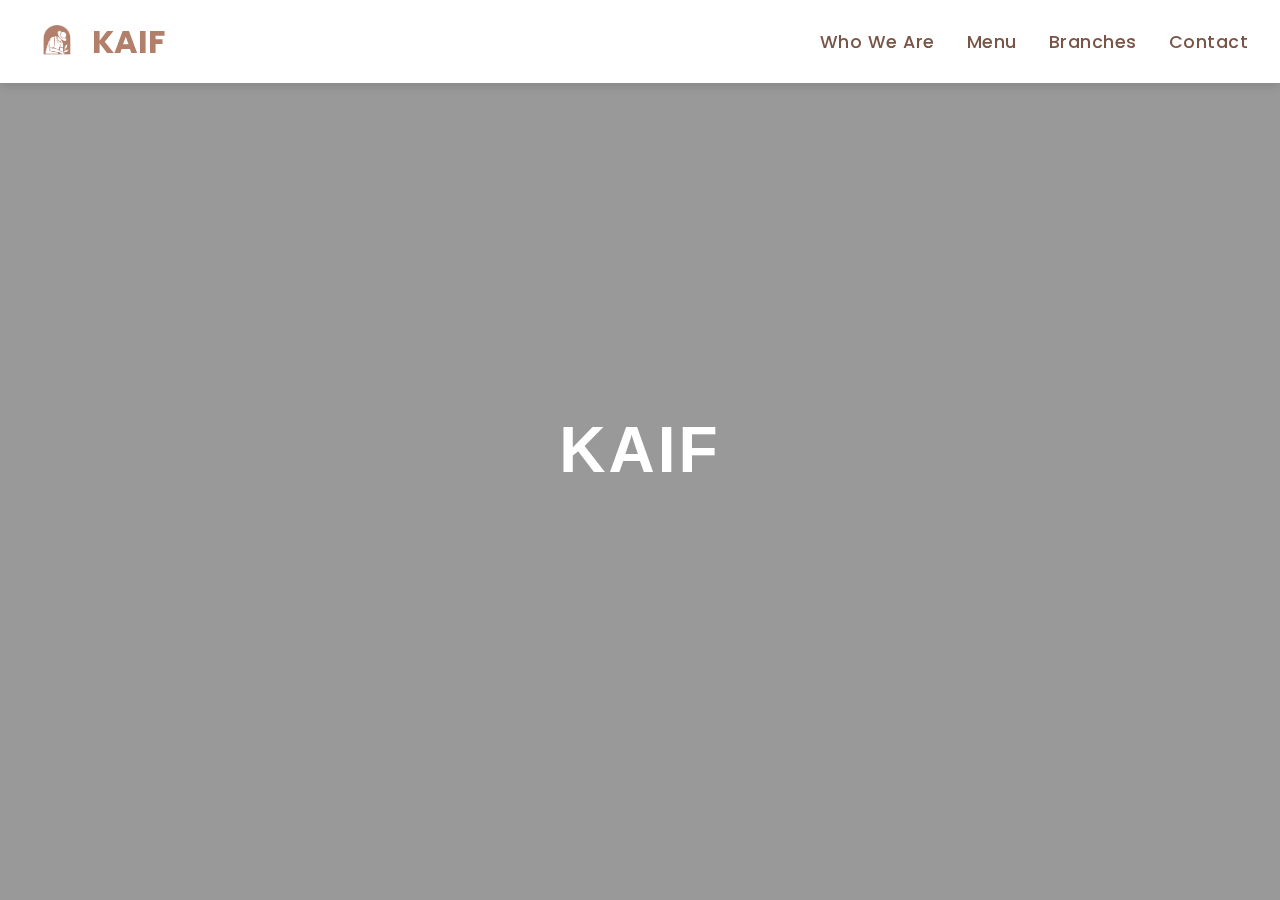
==== index.html @ 1b8455f2 "HERO" ====
<!DOCTYPE html>
<html lang="en">
<head>
  <meta charset="UTF-8">
  <meta name="viewport" content="width=device-width, initial-scale=1.0">
  <title>KAIF Cafe</title>
  <link rel="stylesheet" href="styles.css">
  <!-- Google Font -->
  <link href="https://fonts.googleapis.com/css2?family=Poppins:wght@400;600&display=swap" rel="stylesheet">
</head>
<body>
  <header class="main-header">
    <div class="container">
      <!-- Logo and Title -->
      <div class="logo-section">
        <img src="logo.png" alt="KAIF Logo" class="logo">
        <span class="cafe-name">KAIF</span>
      </div>

      <!-- Navigation Menu -->
      <nav>
        <ul class="nav-links">
          <li><a href="#about">Who We Are</a></li>
          <li><a href="#menu">Menu</a></li>
          <li><a href="#branches">Branches</a></li>
          <li><a href="#contact">Contact</a></li>
        </ul>
        <!-- Hamburger Menu -->
        <div class="hamburger">
          <span class="line"></span>
          <span class="line"></span>
          <span class="line"></span>
        </div>
      </nav>
    </div>
  </header>

  <section class="hero">
    <video class="hero-video" autoplay muted loop playsinline>
      <source src="your-video.mp4" type="video/mp4">
      Your browser does not support the video tag.
    </video>
    <div class="hero-overlay">
      <h1 class="hero-title">KAIF</h1>
    </div>
  </section>
  
  

  <script src="script.js"></script>
</body>
</html>
---- styles.css ----
/* General Reset */
* {
    margin: 0;
    padding: 0;
    box-sizing: border-box;
}

/* Theme Colors */
:root {
    --primary-color: rgba(178,127,106,255);
    --background-color: rgba(255,255,255,255);
    --hover-color: rgba(178, 127, 106, 0.7);
    --secondary-font-color: rgba(120, 85, 70, 1);
}

/* Font Import */
body {
    font-family: 'Poppins', sans-serif;
    background-color: var(--background-color);
    color: var(--primary-color);
    line-height: 1.6;
    overflow-x: hidden; /* Prevent horizontal overflow */
}

/* Header Styling */
.main-header {
    position: fixed;
    width: 100%;
    background-color: var(--background-color);
    box-shadow: 0 4px 8px rgba(0, 0, 0, 0.1);
    z-index: 1000;
    transition: all 0.3s ease-in-out;
}

.main-header .container {
    display: flex;
    justify-content: space-between;
    align-items: center;
    padding: 1rem 2rem;
    max-width: 1450px;
    margin: 0 auto;
}

/* Logo Section */
.logo-section {
    display: flex;
    align-items: center;
}

.logo {
    height: 50px;
    width: auto;
    margin-right: 10px;
}

.cafe-name {
    font-size: 2rem;
    font-weight: 700;
    color: var(--primary-color);
    text-transform: uppercase;
}

/* Navigation Menu */
.nav-links {
    list-style: none;
    display: flex;
    gap: 2rem;
    transition: all 0.3s ease-in-out;
}

.nav-links li {
    position: relative;
}

.nav-links a {
    text-decoration: none;
    font-size: 1.1rem;
    font-weight: 500;
    letter-spacing: 0.5px;
    color: var(--secondary-font-color);
    transition: all 0.3s ease-in-out;
}

.nav-links a:hover {
    color: var(--hover-color);
    text-decoration: underline;
}

/* Hamburger Menu */
.hamburger {
    display: none; /* Hidden on larger screens */
    flex-direction: column;
    gap: 6px;
    cursor: pointer;
    margin-right: 20px; /* Adjust away from the edge */
}

.hamburger .line {
    width: 30px;
    height: 3px;
    background-color: var(--primary-color);
    border-radius: 3px;
    transition: all 0.3s ease-in-out;
}

/* Hamburger Animation */
.hamburger.active .line:nth-child(1) {
    transform: rotate(45deg) translate(5px, 5px);
}

.hamburger.active .line:nth-child(2) {
    opacity: 0;
}

.hamburger.active .line:nth-child(3) {
    transform: rotate(-45deg) translate(5px, -5px);
}

/* Responsive Design */
@media (max-width: 768px) {
    /* Show Hamburger Menu */
    .hamburger {
        display: flex;
    }

    /* Dropdown Menu */
    .nav-links {
        flex-direction: column;
        position: fixed; /* Make it part of the header */
        top: 0;
        left: 0;
        background-color: var(--background-color);
        height: 100vh; /* Full height */
        width: 100%;
        justify-content: center;
        align-items: center;
        gap: 2rem;
        transform: translateY(-100%);
        opacity: 0;
        z-index: 999;
        transition: transform 0.4s ease-in-out, opacity 0.4s ease-in-out;
    }

    .nav-links.active {
        transform: translateY(0);
        opacity: 1;
    }

    .nav-links li {
        text-align: center;
    }

    .nav-links a {
        font-size: 1.5rem; /* Slightly larger for mobile */
    }
}

/* Hero Section */
.hero {
    position: relative;
    height: 100vh; /* Full viewport height */
    width: 100%;
    overflow: hidden;
}

.hero-video {
    position: absolute;
    top: 0;
    left: 0;
    width: 100%;
    height: 100%;
    object-fit: cover;
    filter: blur(5px); /* Blurred video background */
    z-index: -1; /* Behind other content */
}

.hero-overlay {
    position: absolute;
    top: 0;
    left: 0;
    width: 100%;
    height: 100%;
    display: flex;
    justify-content: center;
    align-items: center;
    background-color: rgba(0, 0, 0, 0.4); /* Slight dark overlay */
}

.hero-title {
    font-family: 'Montserrat', sans-serif; /* Change font to Montserrat */
    font-size: 4rem;
    font-weight: 800; /* Bold and modern */
    color: white; /* White text color */
    text-transform: uppercase;
    letter-spacing: 3px; /* Wider spacing for elegance */
    display: inline-block;
    animation: fadeInLetter 2s ease-in-out forwards, glow 1.5s infinite alternate; /* Combined effects */
}

/* Letter-by-Letter Animation */
@keyframes fadeInLetter {
    0% {
        opacity: 0;
        transform: translateY(50px); /* Slide up */
    }
    100% {
        opacity: 1;
        transform: translateY(0); /* Stop sliding */
    }
}

/* Glowing Effect */
@keyframes glow {
    0% {
        text-shadow: 0 0 5px rgba(255, 255, 255, 0.8), 0 0 10px rgba(255, 255, 255, 0.6),
                     0 0 20px rgba(255, 255, 255, 0.4);
    }
    100% {
        text-shadow: 0 0 10px rgba(255, 255, 255, 1), 0 0 20px rgba(255, 255, 255, 0.8),
                     0 0 30px rgba(255, 255, 255, 0.6);
    }
}

/* Responsive Design */
@media (max-width: 1024px) {
    .hero-title {
        font-size: 3rem; /* Slightly smaller title for tablets */
        letter-spacing: 2px;
    }
}

@media (max-width: 768px) {
    .hero {
        height: 80vh; /* Adjust height for smaller screens */
    }

    .hero-title {
        font-size: 2.5rem; /* Smaller title for mobile */
        letter-spacing: 1.5px;
    }
}

@media (max-width: 480px) {
    .hero {
        height: 70vh; /* Further reduce height for small phones */
    }

    .hero-title {
        font-size: 2rem; /* Title size for small phones */
        letter-spacing: 1px;
    }
}
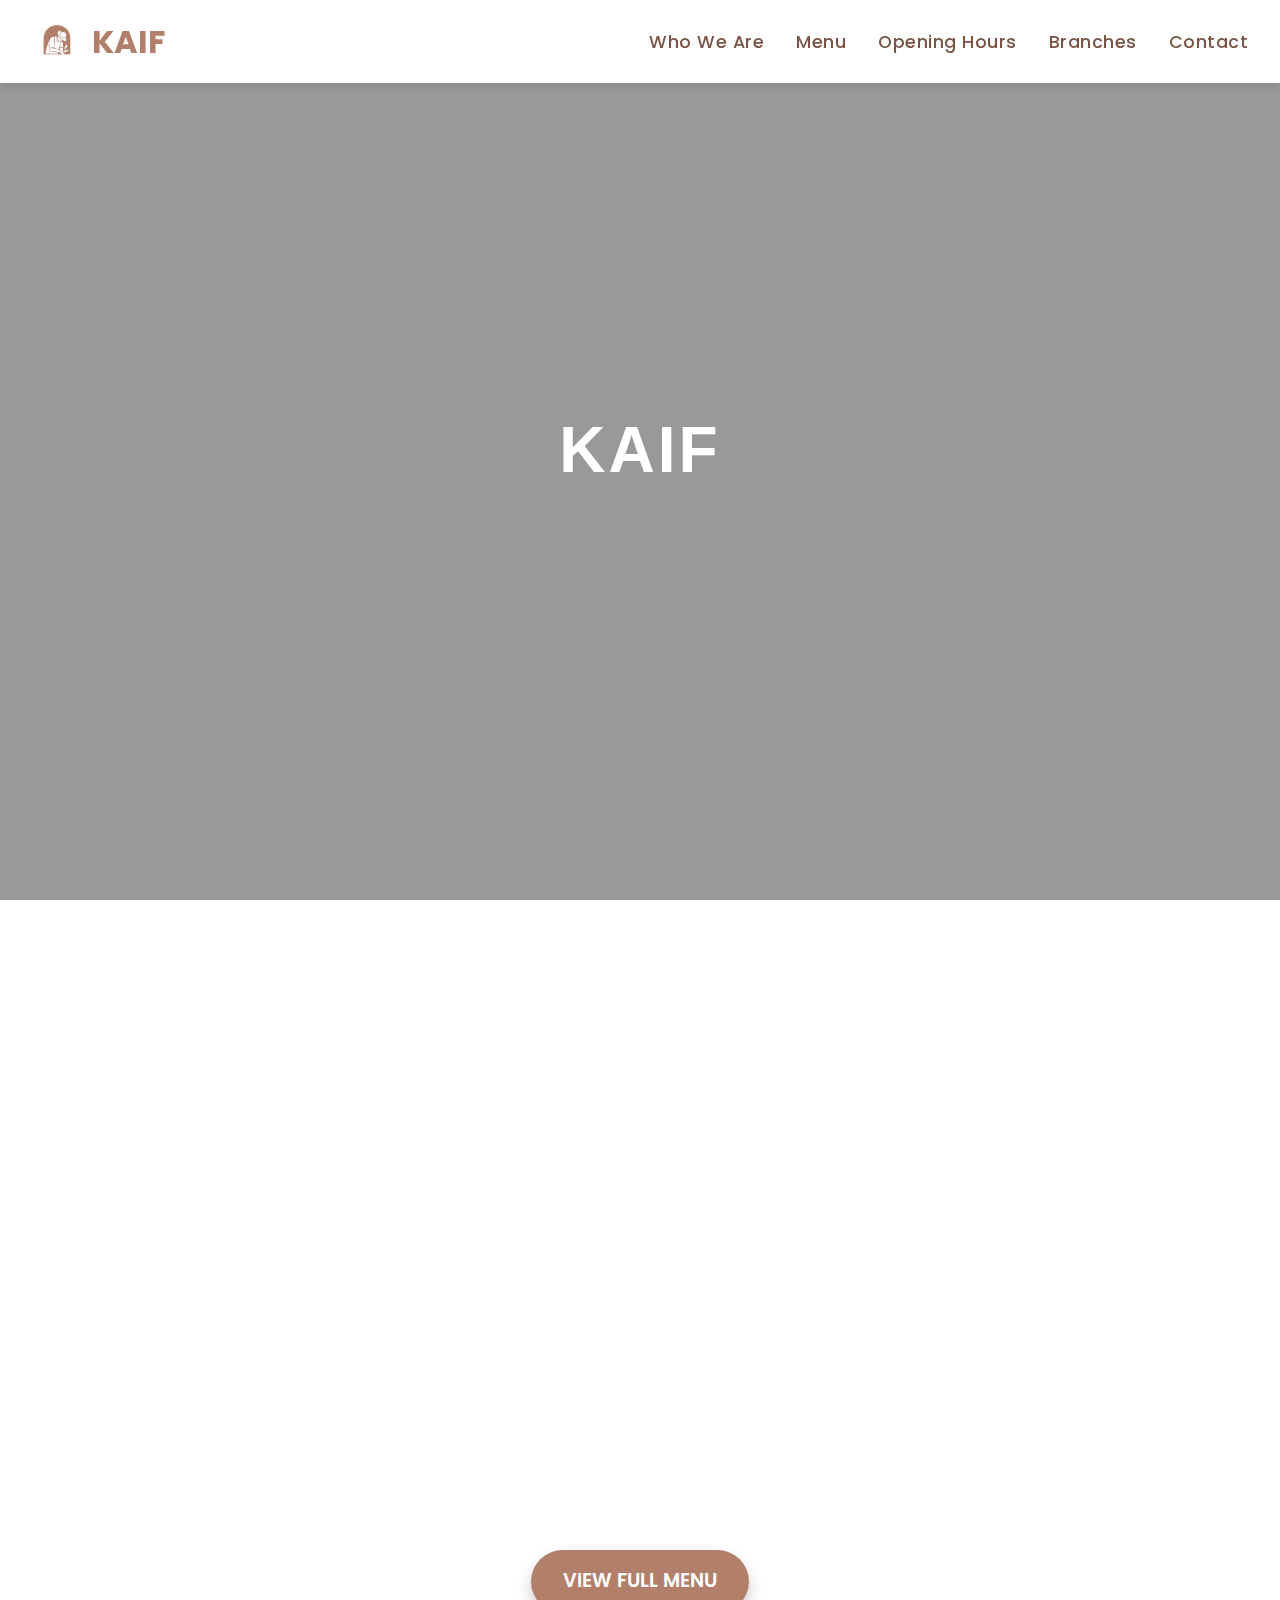
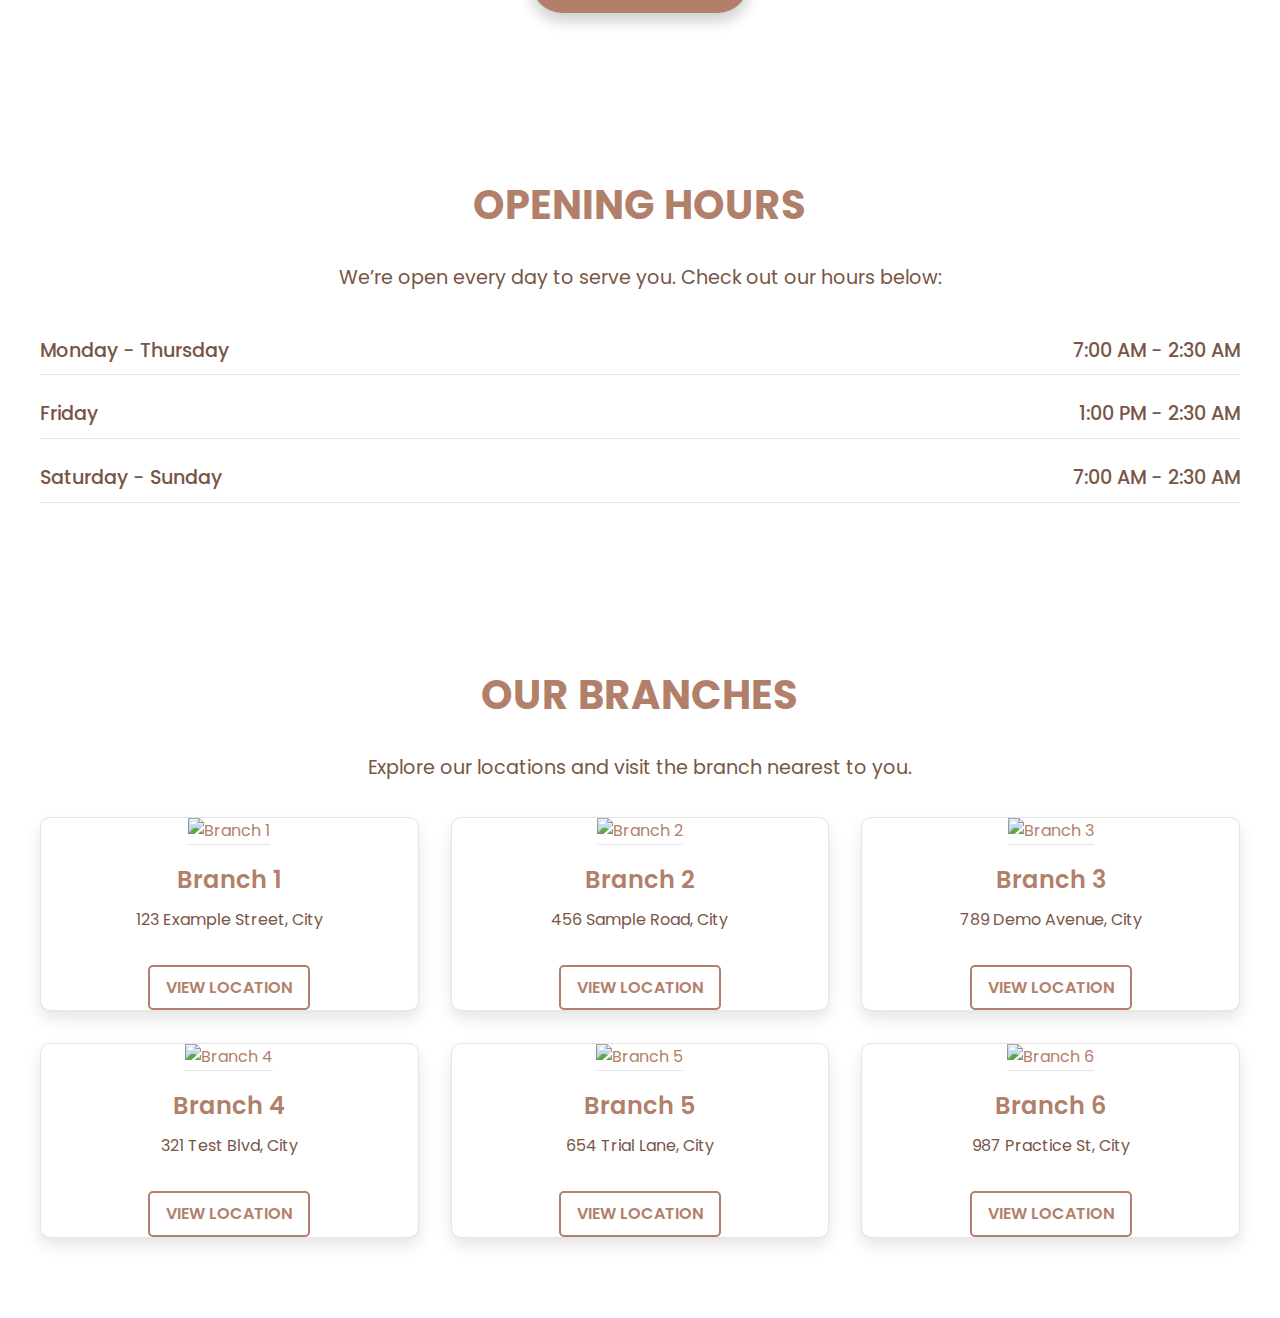
==== commit c584516a: "ALMOST DONE" ====
--- a/index.html
+++ b/index.html
@@ -22,6 +22,7 @@
         <ul class="nav-links">
           <li><a href="#about">Who We Are</a></li>
           <li><a href="#menu">Menu</a></li>
+            <li><a href="#hours">Opening Hours</a></li>
           <li><a href="#branches">Branches</a></li>
           <li><a href="#contact">Contact</a></li>
         </ul>
@@ -44,7 +45,99 @@
       <h1 class="hero-title">KAIF</h1>
     </div>
   </section>
+
+  <section id="about" class="who-we-are">
+    <div class="container">
+      <h2 class="section-title">Who We Are</h2>
+      <p class="section-description">
+        At KAIF, we blend tradition with sophistication to create unforgettable moments. 
+        Our cafe is more than just a place to enjoy premium coffee—it's a haven where excellence meets artistry.
+      </p>
+      <p class="section-description">
+        Every cup we serve tells a story of passion, precision, and unparalleled dedication to the finest details.
+      </p>
+    </div>
+  </section>
+
+  <section id="menu" class="menu-section">
+    <div class="container">
+      <h2 class="section-title">Our Menu</h2>
+      <p class="section-description">
+        Discover the finest selection of handcrafted beverages and gourmet delights at KAIF.
+      </p>
+      <a href="menu.html" class="menu-button">View Full Menu</a>
+    </div>
+  </section>
+
+  <section id="hours" class="opening-hours">
+    <div class="container">
+      <h2 class="section-title">Opening Hours</h2>
+      <p class="section-description">We’re open every day to serve you. Check out our hours below:</p>
+      <div class="hours-table">
+        <div class="day">
+          <span class="day-name">Monday - Thursday</span>
+          <span class="day-time">7:00 AM - 2:30 AM</span>
+        </div>
+        <div class="day">
+          <span class="day-name">Friday</span>
+          <span class="day-time">1:00 PM - 2:30 AM</span>
+        </div>
+        <div class="day">
+          <span class="day-name">Saturday - Sunday</span>
+          <span class="day-time">7:00 AM - 2:30 AM</span>
+        </div>
+      </div>
+    </div>
+  </section>
   
+  <section id="branches" class="branches-section">
+    <div class="container">
+      <h2 class="section-title">Our Branches</h2>
+      <p class="section-description">Explore our locations and visit the branch nearest to you.</p>
+      <div class="branches-grid">
+        <!-- Placeholder Cards for Branches -->
+        <div class="branch-card">
+          <img src="placeholder1.jpg" alt="Branch 1" class="branch-image">
+          <h3 class="branch-name">Branch 1</h3>
+          <p class="branch-address">123 Example Street, City</p>
+          <a href="https://www.google.com/maps" class="branch-link" target="_blank">View Location</a>
+        </div>
+        <div class="branch-card">
+          <img src="placeholder2.jpg" alt="Branch 2" class="branch-image">
+          <h3 class="branch-name">Branch 2</h3>
+          <p class="branch-address">456 Sample Road, City</p>
+          <a href="https://www.google.com/maps" class="branch-link" target="_blank">View Location</a>
+        </div>
+        <div class="branch-card">
+          <img src="placeholder3.jpg" alt="Branch 3" class="branch-image">
+          <h3 class="branch-name">Branch 3</h3>
+          <p class="branch-address">789 Demo Avenue, City</p>
+          <a href="https://www.google.com/maps" class="branch-link" target="_blank">View Location</a>
+        </div>
+        <div class="branch-card">
+          <img src="placeholder4.jpg" alt="Branch 4" class="branch-image">
+          <h3 class="branch-name">Branch 4</h3>
+          <p class="branch-address">321 Test Blvd, City</p>
+          <a href="https://www.google.com/maps" class="branch-link" target="_blank">View Location</a>
+        </div>
+        <div class="branch-card">
+          <img src="placeholder5.jpg" alt="Branch 5" class="branch-image">
+          <h3 class="branch-name">Branch 5</h3>
+          <p class="branch-address">654 Trial Lane, City</p>
+          <a href="https://www.google.com/maps" class="branch-link" target="_blank">View Location</a>
+        </div>
+        <div class="branch-card">
+          <img src="placeholder6.jpg" alt="Branch 6" class="branch-image">
+          <h3 class="branch-name">Branch 6</h3>
+          <p class="branch-address">987 Practice St, City</p>
+          <a href="https://www.google.com/maps" class="branch-link" target="_blank">View Location</a>
+        </div>
+      </div>
+    </div>
+  </section>
+  
+  
+
   
 
   <script src="script.js"></script>
--- a/styles.css
+++ b/styles.css
@@ -250,3 +250,470 @@
         letter-spacing: 1px;
     }
 }
+
+/* Who We Are Section */
+.who-we-are {
+    padding: 5rem 2rem; /* Symmetrical padding */
+    background-color: var(--background-color); /* Matches the theme */
+    color: var(--primary-color);
+    text-align: center;
+    overflow: hidden; /* For animations */
+}
+
+.who-we-are .container {
+    max-width: 1200px;
+    margin: 0 auto;
+    padding: 0 var(--global-padding); /* Symmetry with other sections */
+}
+
+.who-we-are .section-title {
+    font-size: 2.5rem;
+    font-weight: 700;
+    text-transform: uppercase;
+    letter-spacing: 1px;
+    margin-bottom: 1.5rem;
+    color: var(--primary-color); /* Brown text color */
+    opacity: 0;
+    transform: translateY(50px);
+    animation: fadeInUp 1s ease-in-out forwards;
+}
+
+.who-we-are .section-description {
+    font-size: 1.2rem;
+    font-weight: 400;
+    line-height: 1.8;
+    color: var(--secondary-font-color); /* Softer brown for body text */
+    margin: 1rem 0;
+    opacity: 0;
+    transform: translateY(50px);
+    animation: fadeInUp 1s ease-in-out forwards;
+    animation-delay: 0.3s;
+}
+
+/* Animations */
+@keyframes fadeInUp {
+    from {
+        opacity: 0;
+        transform: translateY(50px);
+    }
+    to {
+        opacity: 1;
+        transform: translateY(0);
+    }
+}
+
+/* Responsive Design */
+@media (max-width: 1024px) {
+    .who-we-are {
+        padding: 4rem 1.5rem;
+    }
+
+    .who-we-are .section-title {
+        font-size: 2rem;
+    }
+
+    .who-we-are .section-description {
+        font-size: 1.1rem;
+    }
+}
+
+@media (max-width: 768px) {
+    .who-we-are {
+        padding: 3rem 1rem;
+    }
+
+    .who-we-are .section-title {
+        font-size: 1.8rem;
+    }
+
+    .who-we-are .section-description {
+        font-size: 1rem;
+        line-height: 1.6;
+    }
+}
+
+@media (max-width: 480px) {
+    .who-we-are {
+        padding: 2rem 1rem;
+    }
+
+    .who-we-are .section-title {
+        font-size: 1.5rem;
+    }
+
+    .who-we-are .section-description {
+        font-size: 0.9rem;
+    }
+}
+
+/* Menu Section */
+.menu-section {
+    padding: 5rem 2rem; /* Matches padding from other sections */
+    background-color: var(--background-color);
+    text-align: center;
+    overflow: hidden; /* For animations */
+}
+
+.menu-section .container {
+    max-width: 1200px;
+    margin: 0 auto;
+    padding: 0 var(--global-padding); /* Ensure consistent horizontal spacing */
+}
+
+.menu-section .section-title {
+    font-size: 2.5rem;
+    font-weight: 700;
+    text-transform: uppercase;
+    letter-spacing: 1px;
+    margin-bottom: 1.5rem; /* Matches spacing with descriptions */
+    color: var(--primary-color); /* Match the brown theme */
+    opacity: 0;
+    transform: translateY(50px); /* Off-screen start */
+    animation: fadeInUp 1s ease-in-out forwards;
+}
+
+.menu-section .section-description {
+    font-size: 1.2rem;
+    font-weight: 400;
+    line-height: 1.8;
+    color: var(--secondary-font-color); /* Softer brown */
+    margin: 1rem 0 2rem 0; /* Consistent vertical spacing */
+    opacity: 0;
+    transform: translateY(50px); /* Off-screen start */
+    animation: fadeInUp 1s ease-in-out forwards;
+    animation-delay: 0.3s; /* Delayed animation for description */
+}
+
+.menu-section .menu-button {
+    display: inline-block;
+    padding: 1rem 2rem;
+    font-size: 1.2rem;
+    font-weight: 600;
+    text-transform: uppercase;
+    color: var(--background-color); /* White text on button */
+    background-color: var(--primary-color); /* Match the brown theme */
+    border: none;
+    border-radius: 50px;
+    cursor: pointer;
+    text-decoration: none; /* Remove underline */
+    transition: all 0.3s ease-in-out;
+    box-shadow: 0 8px 15px rgba(0, 0, 0, 0.2); /* Add depth */
+    margin-top: 2rem; /* Space between button and description */
+}
+
+.menu-section .menu-button:hover {
+    background-color: var(--hover-color); /* Slightly lighter brown */
+    box-shadow: 0 12px 20px rgba(0, 0, 0, 0.3);
+    transform: translateY(-3px); /* Slight lift effect */
+}
+
+/* Responsive Design */
+@media (max-width: 1024px) {
+    .menu-section {
+        padding: 4rem 1.5rem; /* Reduced padding for smaller screens */
+    }
+
+    .menu-section .section-title {
+        font-size: 2rem;
+    }
+
+    .menu-section .menu-button {
+        font-size: 1.1rem;
+        padding: 0.8rem 1.5rem;
+    }
+}
+
+@media (max-width: 768px) {
+    .menu-section {
+        padding: 3rem 1rem;
+    }
+
+    .menu-section .section-title {
+        font-size: 1.8rem;
+    }
+
+    .menu-section .menu-button {
+        font-size: 1rem;
+        padding: 0.7rem 1.2rem;
+    }
+}
+
+@media (max-width: 480px) {
+    .menu-section {
+        padding: 2rem 1rem;
+    }
+
+    .menu-section .section-title {
+        font-size: 1.5rem;
+    }
+
+    .menu-section .menu-button {
+        font-size: 0.9rem;
+        padding: 0.6rem 1rem;
+    }
+}
+
+/* Opening Hours Section */
+.opening-hours {
+    padding: 5rem 2rem; /* Matches other sections */
+    background-color: var(--background-color); /* Match theme */
+    text-align: center;
+    overflow: hidden; /* For animations */
+}
+
+.opening-hours .container {
+    max-width: 1200px;
+    margin: 0 auto;
+    padding: 0 var(--global-padding); /* Consistent spacing */
+}
+
+.opening-hours .section-title {
+    font-size: 2.5rem;
+    font-weight: 700;
+    text-transform: uppercase;
+    letter-spacing: 1px;
+    margin-bottom: 1.5rem; /* Matches spacing with other titles */
+    color: var(--primary-color); /* Brown text */
+}
+
+.opening-hours .section-description {
+    font-size: 1.2rem;
+    font-weight: 400;
+    line-height: 1.8;
+    color: var(--secondary-font-color); /* Softer brown */
+    margin: 1rem 0 2rem 0; /* Consistent spacing */
+}
+
+.hours-table {
+    display: flex;
+    flex-direction: column;
+    gap: 1rem;
+    margin-top: 2rem;
+}
+
+.day {
+    display: flex;
+    justify-content: space-between;
+    align-items: center;
+    font-size: 1.2rem;
+    font-weight: 500;
+    color: var(--secondary-font-color); /* Softer brown text */
+    border-bottom: 1px solid rgba(0, 0, 0, 0.1); /* Subtle separator */
+    padding: 0.5rem 0;
+}
+
+.day-name {
+    text-align: left;
+}
+
+.day-time {
+    text-align: right;
+}
+
+/* Responsive Design */
+@media (max-width: 1024px) {
+    .opening-hours {
+        padding: 4rem 1.5rem; /* Adjust spacing for tablets */
+    }
+
+    .opening-hours .section-title {
+        font-size: 2rem;
+    }
+
+    .hours-table {
+        gap: 0.8rem;
+    }
+
+    .day {
+        font-size: 1.1rem;
+    }
+}
+
+@media (max-width: 768px) {
+    .opening-hours {
+        padding: 3rem 1rem;
+    }
+
+    .opening-hours .section-title {
+        font-size: 1.8rem;
+    }
+
+    .hours-table {
+        gap: 0.6rem;
+    }
+
+    .day {
+        font-size: 1rem;
+        flex-direction: column;
+        text-align: center;
+    }
+
+    .day-name,
+    .day-time {
+        margin: 0.3rem 0;
+    }
+}
+
+@media (max-width: 480px) {
+    .opening-hours {
+        padding: 2rem 1rem;
+    }
+
+    .opening-hours .section-title {
+        font-size: 1.5rem;
+    }
+
+    .day {
+        font-size: 0.9rem;
+    }
+}
+
+/* Branches Section */
+.branches-section {
+    padding: 5rem 2rem; /* Matches other sections */
+    background-color: var(--background-color);
+    text-align: center;
+}
+
+.branches-section .container {
+    max-width: 1200px;
+    margin: 0 auto;
+    padding: 0 var(--global-padding); /* Consistent horizontal spacing */
+}
+
+.branches-section .section-title {
+    font-size: 2.5rem;
+    font-weight: 700;
+    text-transform: uppercase;
+    letter-spacing: 1px;
+    margin-bottom: 1.5rem;
+    color: var(--primary-color); /* Matches the brown theme */
+}
+
+.branches-section .section-description {
+    font-size: 1.2rem;
+    font-weight: 400;
+    line-height: 1.8;
+    color: var(--secondary-font-color); /* Softer brown */
+    margin: 1rem 0 2rem 0; /* Consistent spacing */
+}
+
+.branches-grid {
+    display: grid;
+    grid-template-columns: repeat(3, 1fr); /* 3 columns for larger screens */
+    gap: 2rem;
+}
+
+.branch-card {
+    background-color: var(--background-color);
+    border: 1px solid rgba(0, 0, 0, 0.1); /* Subtle border */
+    border-radius: 10px;
+    box-shadow: 0 8px 15px rgba(0, 0, 0, 0.1); /* Light shadow for depth */
+    overflow: hidden;
+    text-align: center;
+    transition: transform 0.3s ease-in-out, box-shadow 0.3s ease-in-out;
+}
+
+.branch-card:hover {
+    transform: translateY(-5px); /* Lift effect */
+    box-shadow: 0 12px 20px rgba(0, 0, 0, 0.2); /* Stronger shadow */
+}
+
+.branch-image {
+    width: 100%;
+    height: 200px;
+    object-fit: cover; /* Maintain aspect ratio */
+    border-bottom: 1px solid rgba(0, 0, 0, 0.1);
+}
+
+.branch-name {
+    font-size: 1.5rem;
+    font-weight: 600;
+    color: var(--primary-color); /* Brown theme */
+    margin: 1rem 0 0.5rem;
+}
+
+.branch-address {
+    font-size: 1rem;
+    font-weight: 400;
+    color: var(--secondary-font-color);
+    margin-bottom: 1rem;
+}
+
+.branch-link {
+    display: inline-block;
+    margin-top: 1rem;
+    font-size: 1rem;
+    font-weight: 600;
+    text-transform: uppercase;
+    color: var(--primary-color); /* Matches theme */
+    text-decoration: none;
+    padding: 0.5rem 1rem;
+    border: 2px solid var(--primary-color);
+    border-radius: 5px;
+    transition: all 0.3s ease-in-out;
+}
+
+.branch-link:hover {
+    background-color: var(--primary-color); /* Brown background on hover */
+    color: var(--background-color); /* White text on hover */
+    transform: translateY(-2px); /* Lift effect */
+}
+
+/* Responsive Design */
+@media (max-width: 1024px) {
+    .branches-grid {
+        grid-template-columns: repeat(2, 1fr); /* 2 columns for tablets */
+        gap: 1.5rem;
+    }
+
+    .branch-image {
+        height: 180px; /* Adjust height for smaller images */
+    }
+}
+
+@media (max-width: 768px) {
+    .branches-section {
+        padding: 3rem 1rem; /* Reduced padding for smaller screens */
+    }
+
+    .branches-grid {
+        grid-template-columns: 1fr; /* Single column for mobile */
+        gap: 1rem;
+    }
+
+    .branch-image {
+        height: 160px;
+    }
+}
+
+@media (max-width: 480px) {
+    .branches-section {
+        padding: 2rem 1rem;
+    }
+
+    .branches-section .section-title {
+        font-size: 1.5rem;
+    }
+
+    .branch-card {
+        padding: 1rem;
+    }
+
+    .branch-image {
+        height: 140px;
+    }
+
+    .branch-name {
+        font-size: 1.2rem;
+    }
+
+    .branch-address {
+        font-size: 0.9rem;
+    }
+
+    .branch-link {
+        font-size: 0.9rem;
+        padding: 0.4rem 0.8rem;
+    }
+}
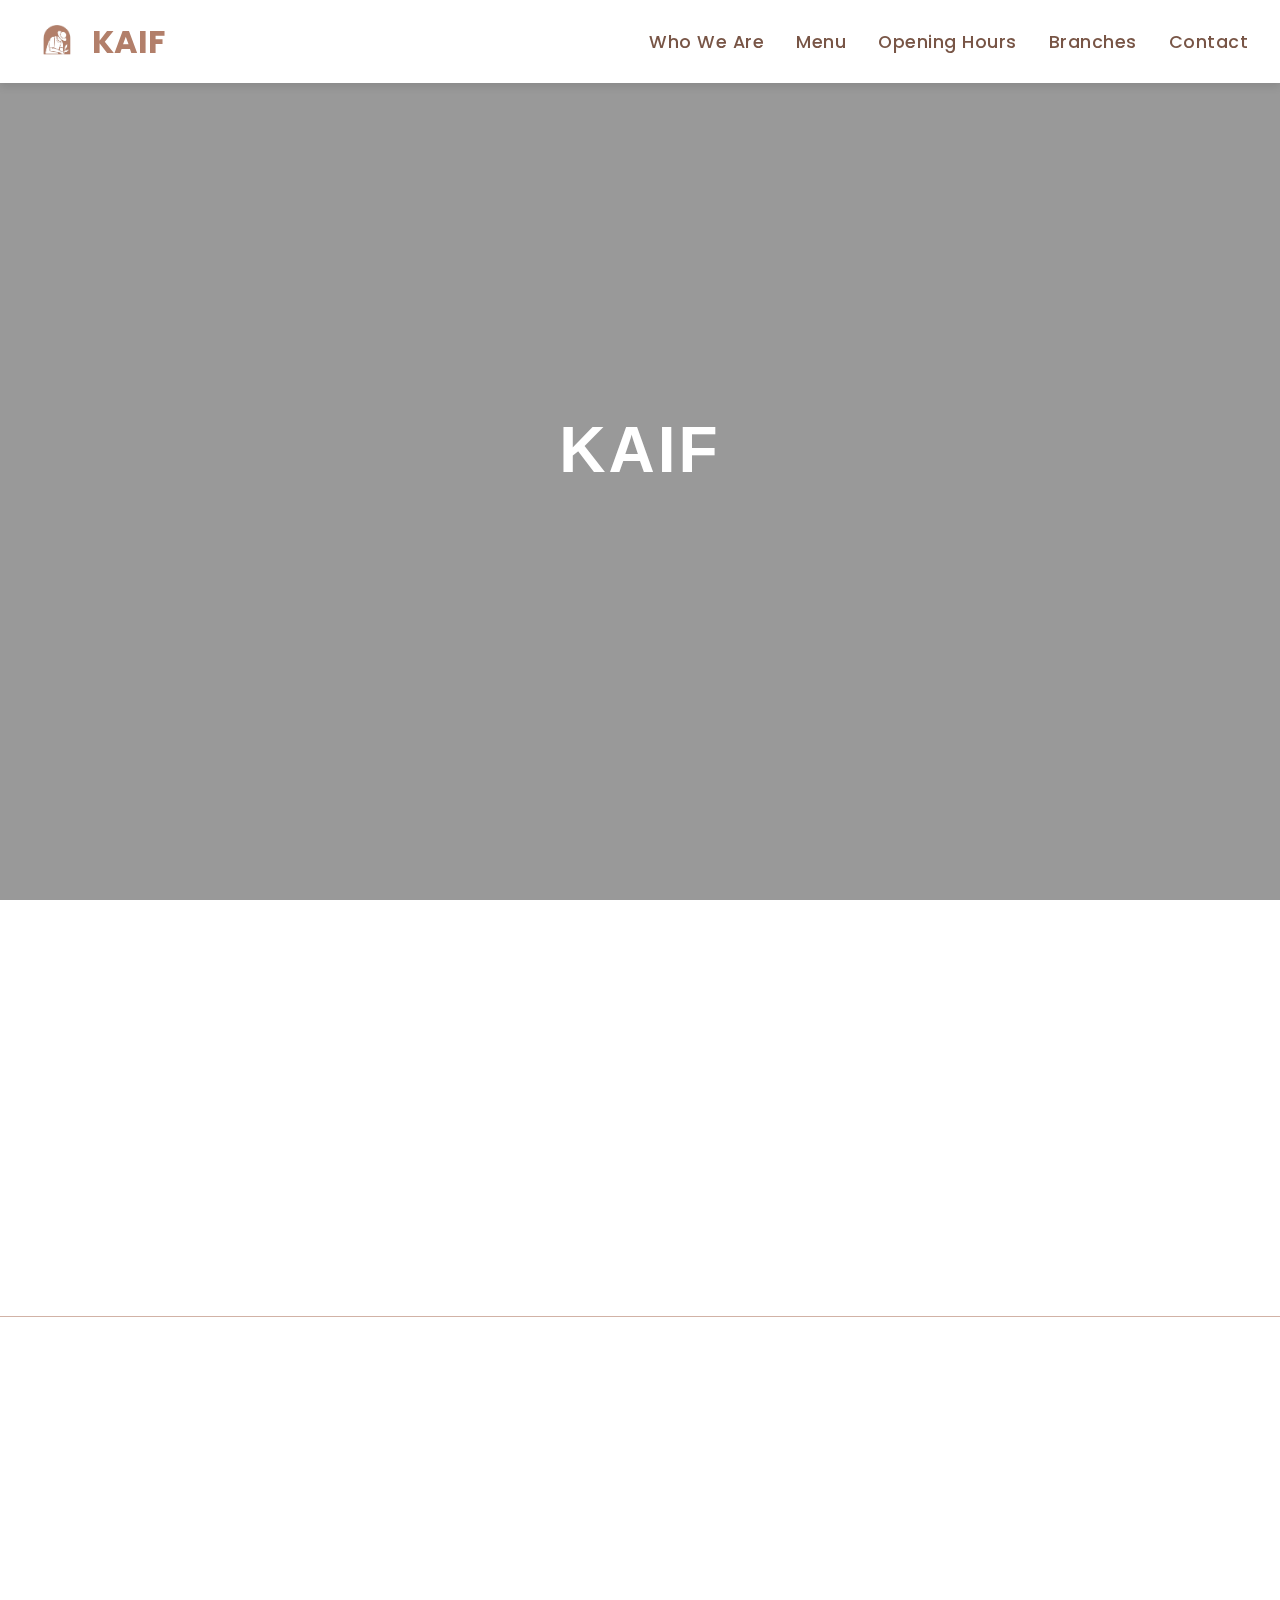
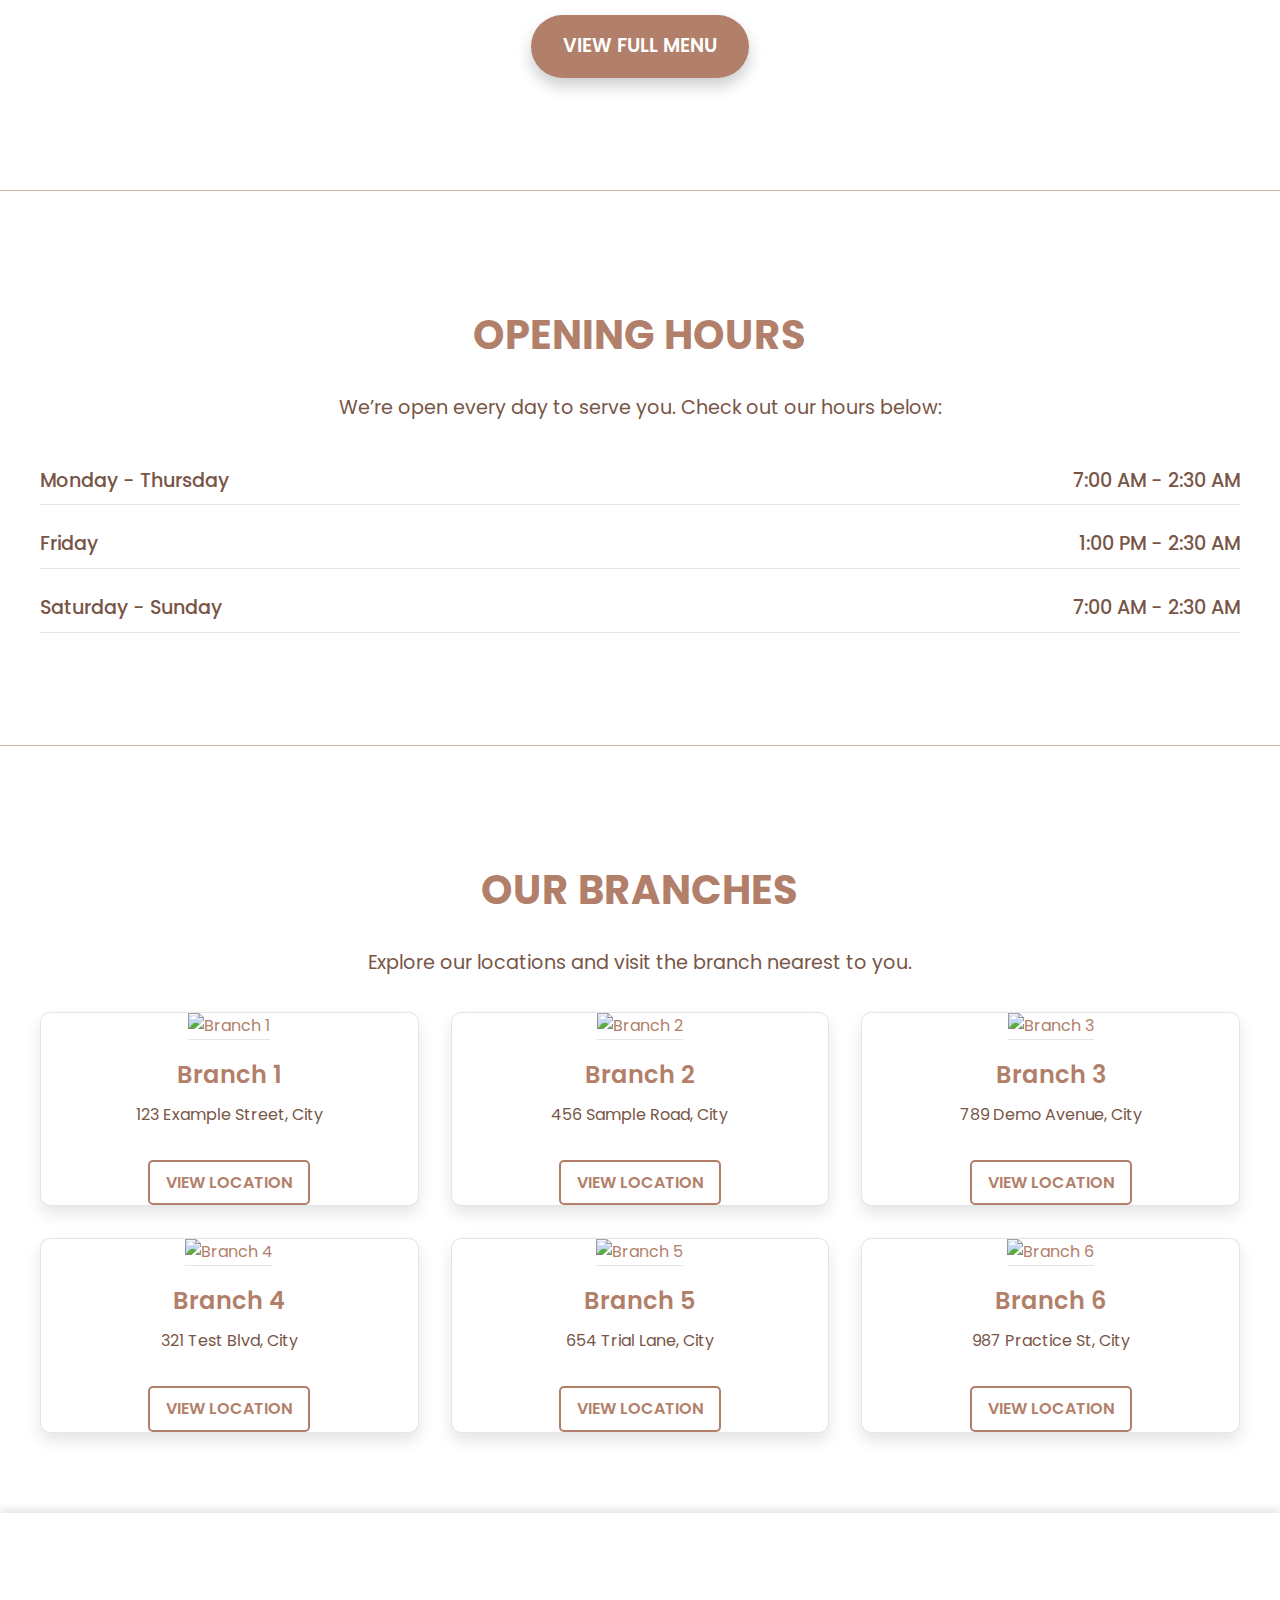
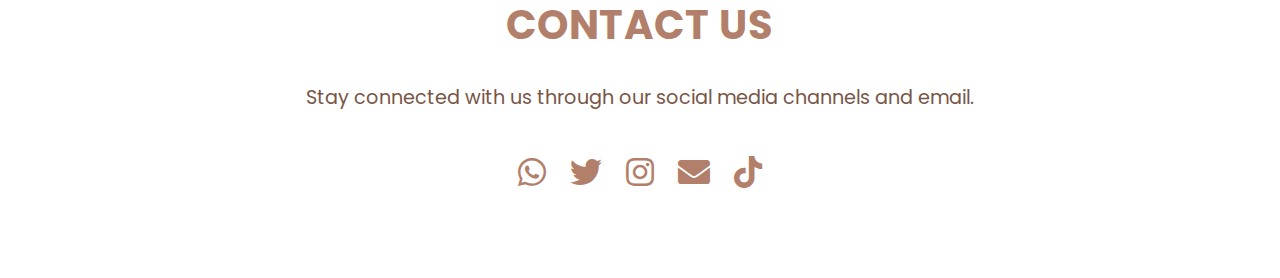
==== commit d32d726c: "ONLY NEED PICS AND ADD MENU" ====
--- a/index.html
+++ b/index.html
@@ -7,6 +7,9 @@
   <link rel="stylesheet" href="styles.css">
   <!-- Google Font -->
   <link href="https://fonts.googleapis.com/css2?family=Poppins:wght@400;600&display=swap" rel="stylesheet">
+  <!-- Font Awesome -->
+<link href="https://cdnjs.cloudflare.com/ajax/libs/font-awesome/5.15.4/css/all.min.css" rel="stylesheet">
+
 </head>
 <body>
   <header class="main-header">
@@ -59,6 +62,9 @@
     </div>
   </section>
 
+  <div class="section-divider"></div>
+
+
   <section id="menu" class="menu-section">
     <div class="container">
       <h2 class="section-title">Our Menu</h2>
@@ -68,6 +74,9 @@
       <a href="menu.html" class="menu-button">View Full Menu</a>
     </div>
   </section>
+
+  <div class="section-divider"></div>
+
 
   <section id="hours" class="opening-hours">
     <div class="container">
@@ -89,6 +98,9 @@
       </div>
     </div>
   </section>
+
+  <div class="section-divider"></div>
+
   
   <section id="branches" class="branches-section">
     <div class="container">
@@ -135,6 +147,34 @@
       </div>
     </div>
   </section>
+
+
+
+  <footer id="contact" class="contact-footer">
+    <div class="container">
+      <h2 class="footer-title">Contact Us</h2>
+      <p class="footer-description">
+        Stay connected with us through our social media channels and email.
+      </p>
+      <div class="social-icons">
+        <a href="https://wa.me/yournumber" target="_blank" class="social-link">
+          <i class="fab fa-whatsapp"></i>
+        </a>
+        <a href="https://twitter.com/yourhandle" target="_blank" class="social-link">
+          <i class="fab fa-twitter"></i>
+        </a>
+        <a href="https://instagram.com/yourhandle" target="_blank" class="social-link">
+          <i class="fab fa-instagram"></i>
+        </a>
+        <a href="mailto:youremail@example.com" target="_blank" class="social-link">
+          <i class="fas fa-envelope"></i>
+        </a>
+        <a href="https://tiktok.com/@yourhandle" target="_blank" class="social-link">
+          <i class="fab fa-tiktok"></i>
+        </a>
+      </div>
+    </div>
+  </footer>
   
   
 
--- a/styles.css
+++ b/styles.css
@@ -717,3 +717,112 @@
         padding: 0.4rem 0.8rem;
     }
 }
+
+ /* Contact Us Footer */
+.contact-footer {
+    padding: 5rem 2rem; /* Consistent padding */
+    background-color: var(--background-color); /* Matches theme */
+    text-align: center;
+    box-shadow: 0 -4px 8px rgba(0, 0, 0, 0.1); /* Subtle shadow */
+}
+
+.contact-footer .container {
+    max-width: 1200px;
+    margin: 0 auto;
+    padding: 0 var(--global-padding); /* Consistent horizontal spacing */
+}
+
+.contact-footer .footer-title {
+    font-size: 2.5rem;
+    font-weight: 700;
+    text-transform: uppercase;
+    letter-spacing: 1px;
+    margin-bottom: 1.5rem;
+    color: var(--primary-color); /* Matches the brown theme */
+}
+
+.contact-footer .footer-description {
+    font-size: 1.2rem;
+    font-weight: 400;
+    line-height: 1.8;
+    color: var(--secondary-font-color); /* Softer brown */
+    margin: 1rem 0 2rem 0;
+}
+
+.social-icons {
+    display: flex;
+    justify-content: center;
+    gap: 1.5rem;
+    margin-top: 2rem;
+}
+
+.social-link {
+    font-size: 2rem;
+    color: var(--primary-color); /* Matches the theme */
+    text-decoration: none;
+    transition: color 0.3s ease-in-out, transform 0.3s ease-in-out;
+}
+
+.social-link:hover {
+    color: var(--hover-color); /* Lighter brown on hover */
+    transform: scale(1.2); /* Slight zoom on hover */
+}
+
+/* Responsive Design */
+@media (max-width: 1024px) {
+    .contact-footer {
+        padding: 4rem 1.5rem; /* Reduced padding for tablets */
+    }
+
+    .contact-footer .footer-title {
+        font-size: 2rem;
+    }
+
+    .social-icons {
+        gap: 1.2rem;
+    }
+
+    .social-link {
+        font-size: 1.8rem;
+    }
+}
+
+@media (max-width: 768px) {
+    .contact-footer {
+        padding: 3rem 1rem;
+    }
+
+    .contact-footer .footer-title {
+        font-size: 1.8rem;
+    }
+
+    .social-icons {
+        gap: 1rem;
+    }
+
+    .social-link {
+        font-size: 1.5rem;
+    }
+}
+
+@media (max-width: 480px) {
+    .contact-footer {
+        padding: 2rem 1rem;
+    }
+
+    .contact-footer .footer-title {
+        font-size: 1.5rem;
+    }
+
+    .social-link {
+        font-size: 1.2rem;
+    }
+}
+/* Section Divider */
+.section-divider {
+    height: 1px; /* Thin line */
+    width: 100%; /* Full width */
+    background-color: var(--primary-color); /* Brown color */
+    margin: 2rem 0; /* Spacing above and below the divider */
+    opacity: 0.6; /* Slight transparency for subtlety */
+}
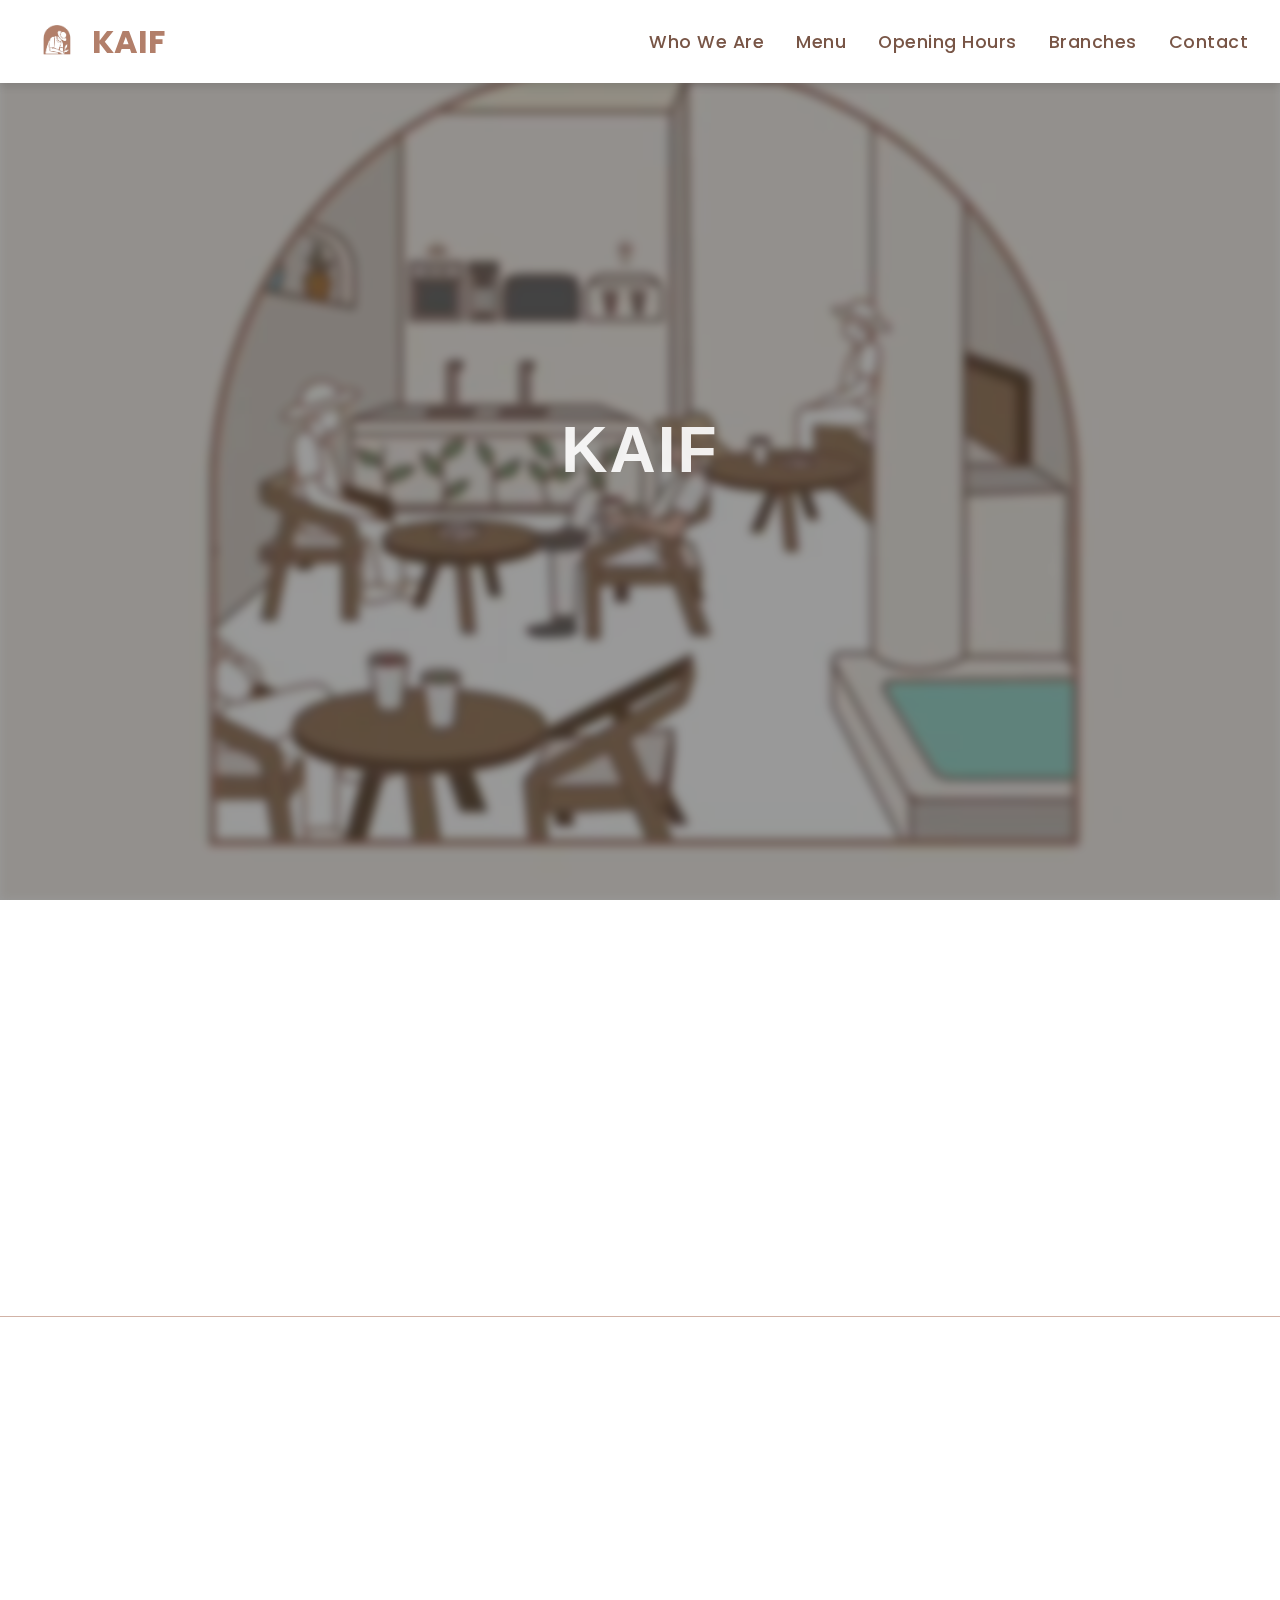
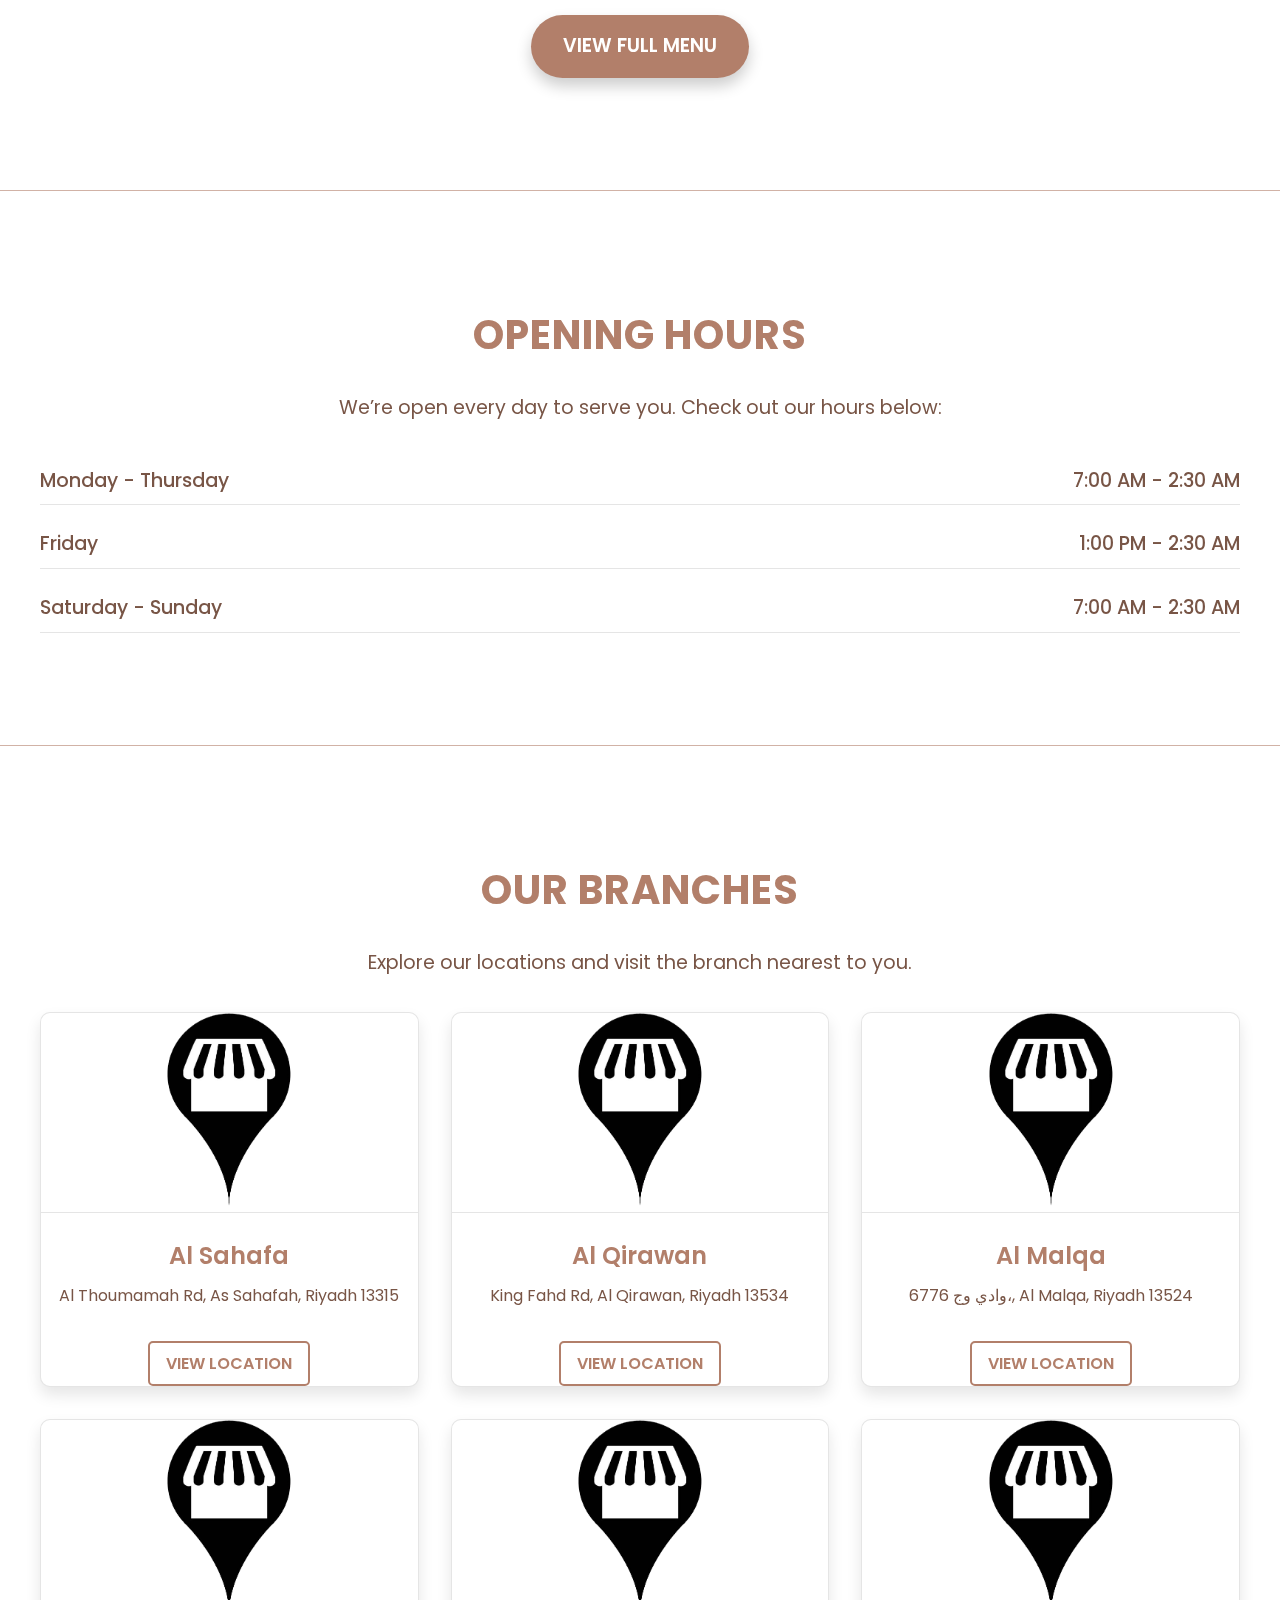
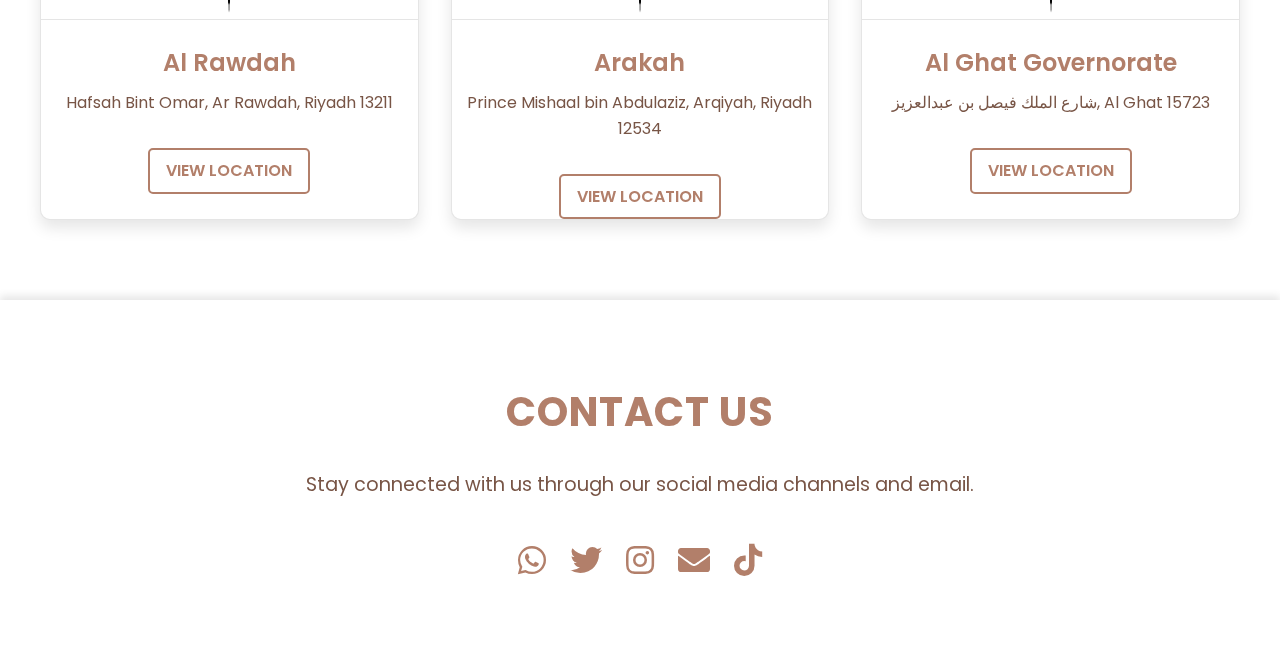
==== commit 0347c63d: "First Draft i think" ====
--- a/index.html
+++ b/index.html
@@ -41,7 +41,7 @@
 
   <section class="hero">
     <video class="hero-video" autoplay muted loop playsinline>
-      <source src="your-video.mp4" type="video/mp4">
+      <source src="vid.mp4" type="video/mp4">
       Your browser does not support the video tag.
     </video>
     <div class="hero-overlay">
@@ -49,7 +49,7 @@
     </div>
   </section>
 
-  <section id="about" class="who-we-are">
+  <section id="about" class="who-we-are animated-section">
     <div class="container">
       <h2 class="section-title">Who We Are</h2>
       <p class="section-description">
@@ -109,40 +109,40 @@
       <div class="branches-grid">
         <!-- Placeholder Cards for Branches -->
         <div class="branch-card">
-          <img src="placeholder1.jpg" alt="Branch 1" class="branch-image">
-          <h3 class="branch-name">Branch 1</h3>
-          <p class="branch-address">123 Example Street, City</p>
-          <a href="https://www.google.com/maps" class="branch-link" target="_blank">View Location</a>
+          <img src="loc-removebg-preview.png" alt="Branch 1" class="branch-image">
+          <h3 class="branch-name">Al Sahafa</h3>
+          <p class="branch-address">Al Thoumamah Rd, As Sahafah, Riyadh 13315</p>
+          <a href="https://www.google.com/maps/place/KAIF+tea/@24.7927089,46.6489723,17z/data=!3m1!4b1!4m6!3m5!1s0x3e2ee3ffbb8e4927:0xadc88186bfb50187!8m2!3d24.7927089!4d46.6489723!16s%2Fg%2F11ts9gtd9n?hl=en-SA&entry=ttu&g_ep=EgoyMDI1MDEyMi4wIKXMDSoASAFQAw%3D%3D" class="branch-link" target="_blank">View Location</a>
         </div>
         <div class="branch-card">
-          <img src="placeholder2.jpg" alt="Branch 2" class="branch-image">
-          <h3 class="branch-name">Branch 2</h3>
-          <p class="branch-address">456 Sample Road, City</p>
-          <a href="https://www.google.com/maps" class="branch-link" target="_blank">View Location</a>
+          <img src="loc-removebg-preview.png" alt="Branch 2" class="branch-image">
+          <h3 class="branch-name">Al Qirawan</h3>
+          <p class="branch-address">King Fahd Rd, Al Qirawan, Riyadh 13534</p>
+          <a href="https://www.google.com/maps/place/KAIF+tea/@24.8530823,46.6001186,17z/data=!3m1!4b1!4m6!3m5!1s0x3e2ee3fe3c092f0b:0xd13ddec19913fc4c!8m2!3d24.8530823!4d46.6001186!16s%2Fg%2F11y1c49vkk?hl=en-SA&entry=ttu&g_ep=EgoyMDI1MDEyMi4wIKXMDSoASAFQAw%3D%3D" class="branch-link" target="_blank">View Location</a>
         </div>
         <div class="branch-card">
-          <img src="placeholder3.jpg" alt="Branch 3" class="branch-image">
-          <h3 class="branch-name">Branch 3</h3>
-          <p class="branch-address">789 Demo Avenue, City</p>
-          <a href="https://www.google.com/maps" class="branch-link" target="_blank">View Location</a>
+          <img src="loc-removebg-preview.png" alt="Branch 3" class="branch-image">
+          <h3 class="branch-name">Al Malqa</h3>
+          <p class="branch-address">6776 وادي وج،, Al Malqa, Riyadh 13524</p>
+          <a href="https://www.google.com/maps/place/KAIF+tea/@24.8095227,46.6128494,17z/data=!3m1!4b1!4m6!3m5!1s0x3e2ee58dd1e9fddd:0xb6fe38f750826e0b!8m2!3d24.8095227!4d46.6128494!16s%2Fg%2F11t72frvkq?hl=en-SA&entry=ttu&g_ep=EgoyMDI1MDEyMi4wIKXMDSoASAFQAw%3D%3D" class="branch-link" target="_blank">View Location</a>
         </div>
         <div class="branch-card">
-          <img src="placeholder4.jpg" alt="Branch 4" class="branch-image">
-          <h3 class="branch-name">Branch 4</h3>
-          <p class="branch-address">321 Test Blvd, City</p>
-          <a href="https://www.google.com/maps" class="branch-link" target="_blank">View Location</a>
+          <img src="loc-removebg-preview.png" alt="Branch 4" class="branch-image">
+          <h3 class="branch-name">Al Rawdah</h3>
+          <p class="branch-address">Hafsah Bint Omar, Ar Rawdah, Riyadh 13211</p>
+          <a href="https://www.google.com/maps/place/24%C2%B043'24.1%22N+46%C2%B045'32.2%22E/@24.72336,46.758941,17z/data=!3m1!4b1!4m4!3m3!8m2!3d24.72336!4d46.758941?entry=ttu&g_ep=EgoyMDI1MDEyMi4wIKXMDSoASAFQAw%3D%3D" class="branch-link" target="_blank">View Location</a>
         </div>
         <div class="branch-card">
-          <img src="placeholder5.jpg" alt="Branch 5" class="branch-image">
-          <h3 class="branch-name">Branch 5</h3>
-          <p class="branch-address">654 Trial Lane, City</p>
-          <a href="https://www.google.com/maps" class="branch-link" target="_blank">View Location</a>
+          <img src="loc-removebg-preview.png" alt="Branch 5" class="branch-image">
+          <h3 class="branch-name">Arakah</h3>
+          <p class="branch-address">Prince Mishaal bin Abdulaziz, Arqiyah, Riyadh 12534</p>
+          <a href="https://www.google.com/maps/place/%D8%B4%D8%A7%D9%87%D9%8A+%D9%83%D8%A7%D9%8A%D9%81%E2%80%AD/@24.6878669,46.5861823,17z/data=!3m1!4b1!4m6!3m5!1s0x3e2f1f7a97f8ce63:0x4b1f090d632f70db!8m2!3d24.6878669!4d46.5861823!16s%2Fg%2F11vl0vx790?hl=ar&entry=ttu&g_ep=EgoyMDI1MDEyMi4wIKXMDSoASAFQAw%3D%3D" class="branch-link" target="_blank">View Location</a>
         </div>
         <div class="branch-card">
-          <img src="placeholder6.jpg" alt="Branch 6" class="branch-image">
-          <h3 class="branch-name">Branch 6</h3>
-          <p class="branch-address">987 Practice St, City</p>
-          <a href="https://www.google.com/maps" class="branch-link" target="_blank">View Location</a>
+          <img src="loc-removebg-preview.png" alt="Branch 6" class="branch-image">
+          <h3 class="branch-name">Al Ghat Governorate</h3>
+          <p class="branch-address">شارع الملك فيصل بن عبدالعزيز, Al Ghat 15723</p>
+          <a href="https://www.google.com/maps/place/%D8%B4%D8%A7%D9%87%D9%8A+%D9%83%D8%A7%D9%8A%D9%81%E2%80%AD/@26.0529242,44.9977949,17z/data=!3m1!4b1!4m6!3m5!1s0x3fd5573ff975ff9f:0xb435a12fedd1cc35!8m2!3d26.0529242!4d45.0003698!16s%2Fg%2F11wx0xn7tc?sca_esv=31fe99a6d4a2597d&rlz=1C1GCEA_enSA943SA943&output=search&q=%D8%B4%D8%A7%D9%87%D9%8A+%D9%83%D8%A7%D9%8A%D9%81+%D8%A7%D9%84%D8%BA%D8%A7%D8%B7&source=lnms&fbs=[base64]&ved=1t:200715&ictx=111&entry=tts&g_ep=EgoyMDI0MTIxMS4wIPu8ASoASAFQAw%3D%3D" class="branch-link" target="_blank">View Location</a>
         </div>
       </div>
     </div>
@@ -157,19 +157,19 @@
         Stay connected with us through our social media channels and email.
       </p>
       <div class="social-icons">
-        <a href="https://wa.me/yournumber" target="_blank" class="social-link">
+        <a href="https://wa.me/0508884838" target="_blank" class="social-link">
           <i class="fab fa-whatsapp"></i>
         </a>
-        <a href="https://twitter.com/yourhandle" target="_blank" class="social-link">
+        <a href="https://twitter.com/kaif_ksa" target="_blank" class="social-link">
           <i class="fab fa-twitter"></i>
         </a>
-        <a href="https://instagram.com/yourhandle" target="_blank" class="social-link">
+        <a href="https://instagram.com/kaif_ksa" target="_blank" class="social-link">
           <i class="fab fa-instagram"></i>
         </a>
-        <a href="mailto:youremail@example.com" target="_blank" class="social-link">
+        <a href="mailto:Kaif.ksa2@gmail.com" target="_blank" class="social-link">
           <i class="fas fa-envelope"></i>
         </a>
-        <a href="https://tiktok.com/@yourhandle" target="_blank" class="social-link">
+        <a href="https://tiktok.com/@kaif_ksa" target="_blank" class="social-link">
           <i class="fab fa-tiktok"></i>
         </a>
       </div>
--- a/styles.css
+++ b/styles.css
@@ -190,11 +190,11 @@
     font-family: 'Montserrat', sans-serif; /* Change font to Montserrat */
     font-size: 4rem;
     font-weight: 800; /* Bold and modern */
-    color: white; /* White text color */
+    color: rgba(255, 255, 255, 0.9); /* Slightly dimmer white */
     text-transform: uppercase;
-    letter-spacing: 3px; /* Wider spacing for elegance */
+    letter-spacing: 2px; /* Adjusted spacing for a more subtle look */
     display: inline-block;
-    animation: fadeInLetter 2s ease-in-out forwards, glow 1.5s infinite alternate; /* Combined effects */
+    animation: fadeInLetter 2s ease-in-out forwards, professionalGlow 1.5s infinite alternate; /* Updated effects */
 }
 
 /* Letter-by-Letter Animation */
@@ -209,18 +209,18 @@
     }
 }
 
-/* Glowing Effect */
-@keyframes glow {
+@keyframes professionalGlow {
     0% {
-        text-shadow: 0 0 5px rgba(255, 255, 255, 0.8), 0 0 10px rgba(255, 255, 255, 0.6),
-                     0 0 20px rgba(255, 255, 255, 0.4);
+        text-shadow: 0 0 5px rgba(255, 255, 255, 0.5), 
+                     0 0 10px rgba(255, 255, 255, 0.4), 
+                     0 0 15px rgba(178, 127, 106, 0.6); /* Soft brown glow */
     }
     100% {
-        text-shadow: 0 0 10px rgba(255, 255, 255, 1), 0 0 20px rgba(255, 255, 255, 0.8),
-                     0 0 30px rgba(255, 255, 255, 0.6);
-    }
-}
-
+        text-shadow: 0 0 8px rgba(255, 255, 255, 0.7), 
+                     0 0 12px rgba(255, 255, 255, 0.6), 
+                     0 0 20px rgba(178, 127, 106, 0.8); /* Slightly brighter */
+    }
+}
 /* Responsive Design */
 @media (max-width: 1024px) {
     .hero-title {
@@ -620,11 +620,12 @@
 }
 
 .branch-image {
-    width: 100%;
-    height: 200px;
-    object-fit: cover; /* Maintain aspect ratio */
-    border-bottom: 1px solid rgba(0, 0, 0, 0.1);
-}
+    width: 100%; /* Full width of the container */
+    height: 200px; /* Adjusted height */
+    object-fit: scale-down; /* Scale the image to fit inside the container */
+    border-bottom: 1px solid rgba(0, 0, 0, 0.1); /* Subtle separator */
+}
+
 
 .branch-name {
     font-size: 1.5rem;
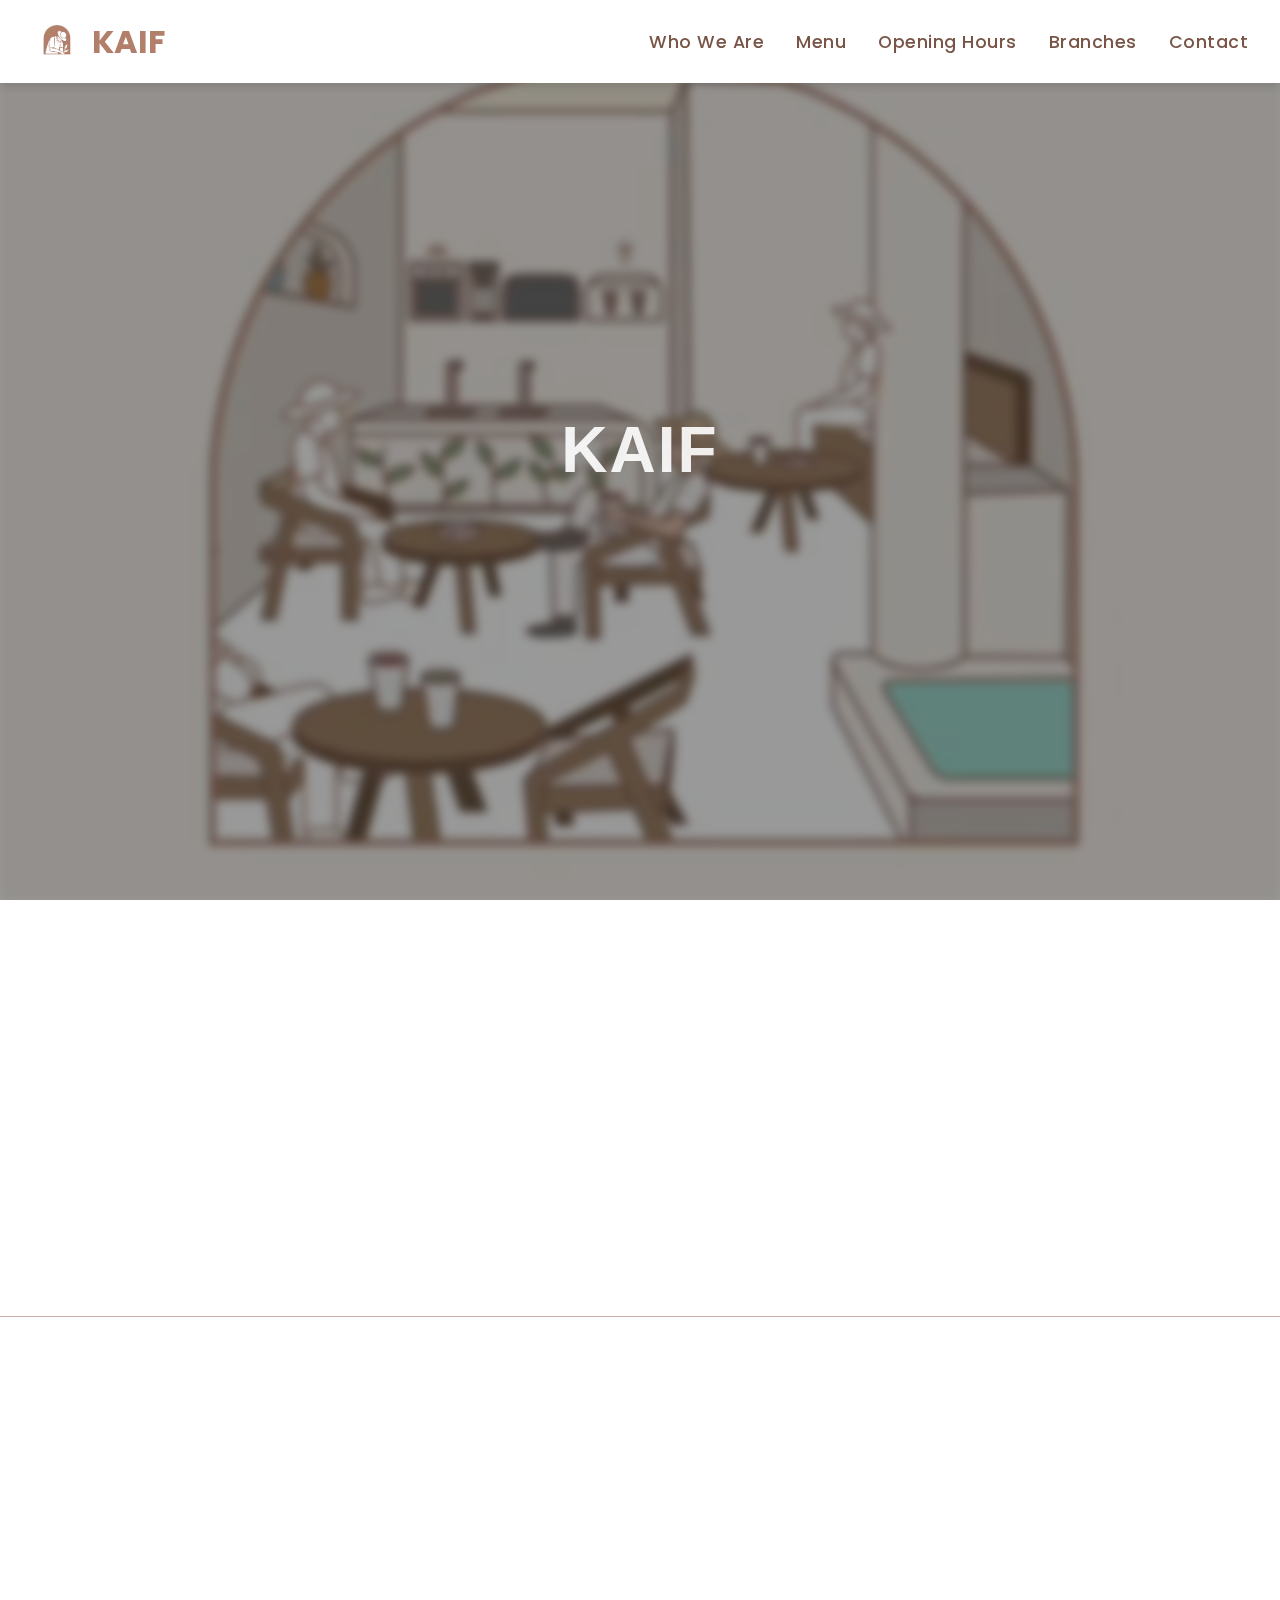
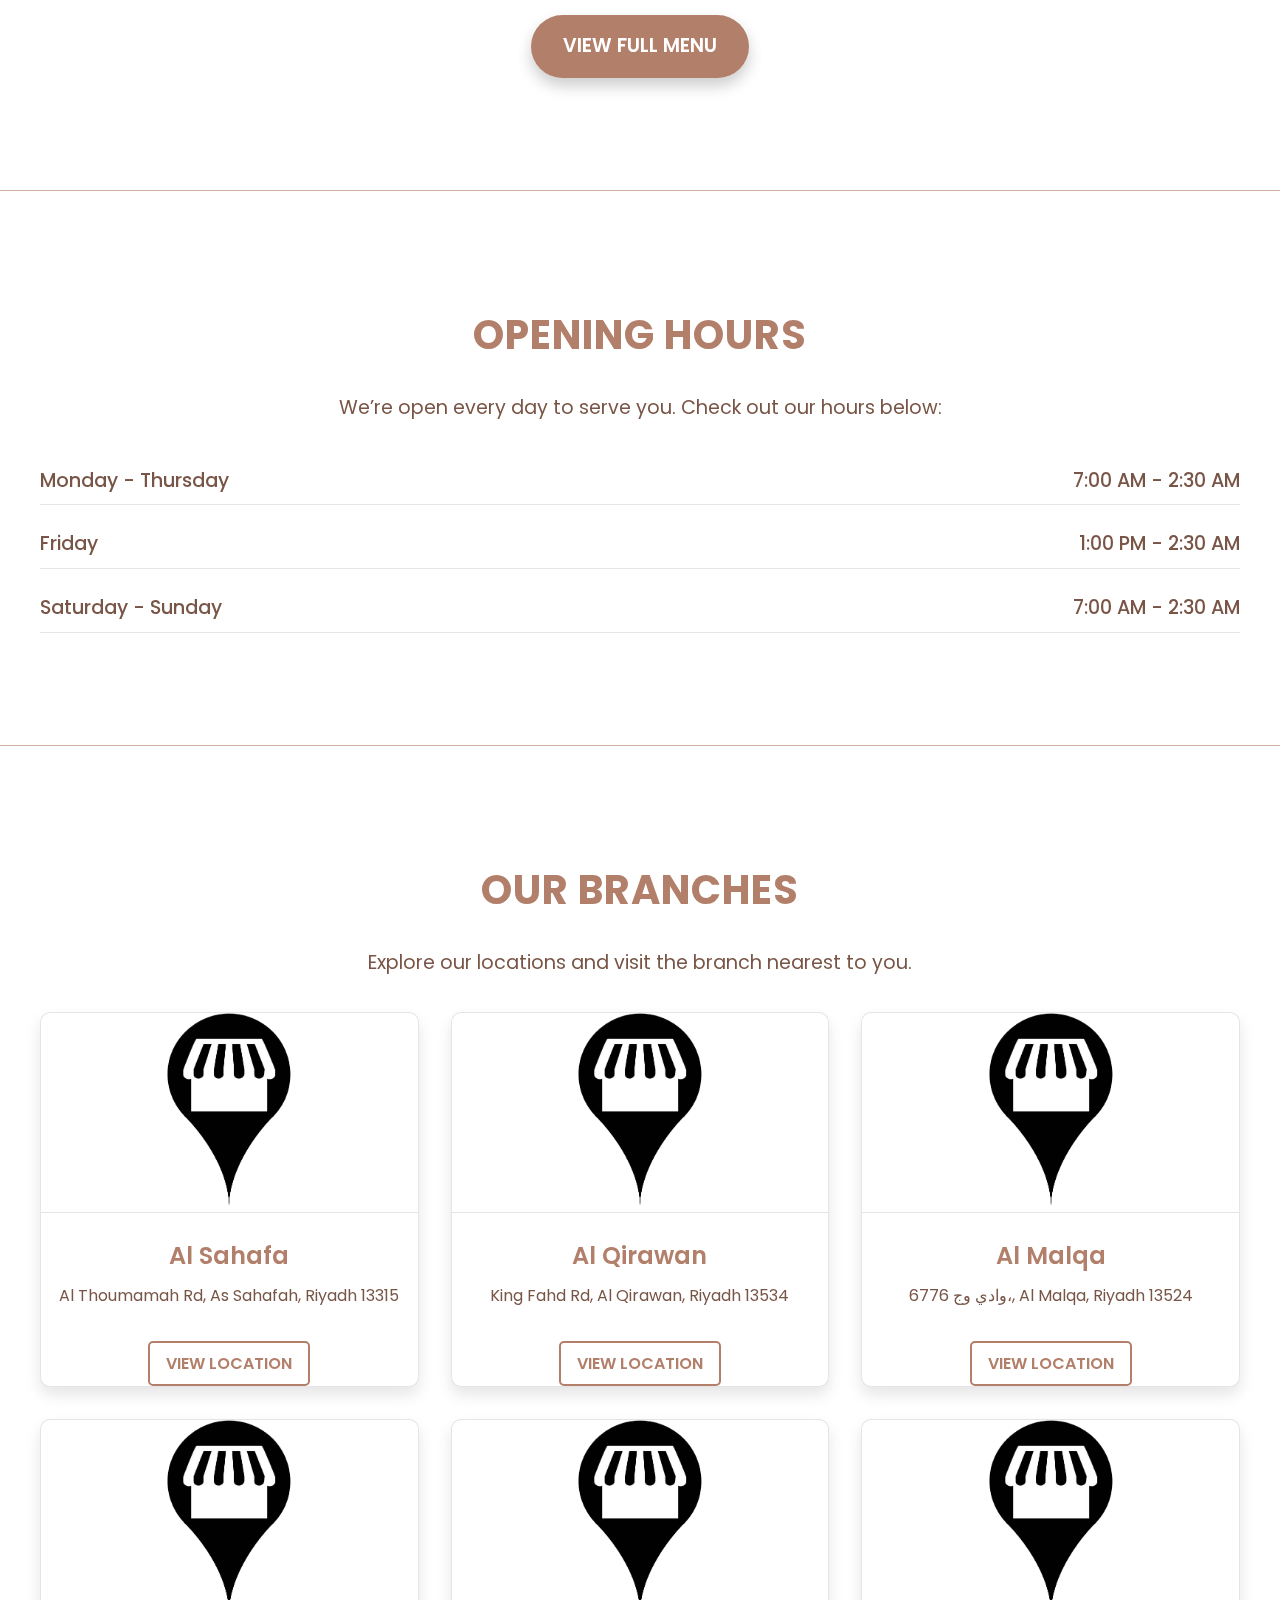
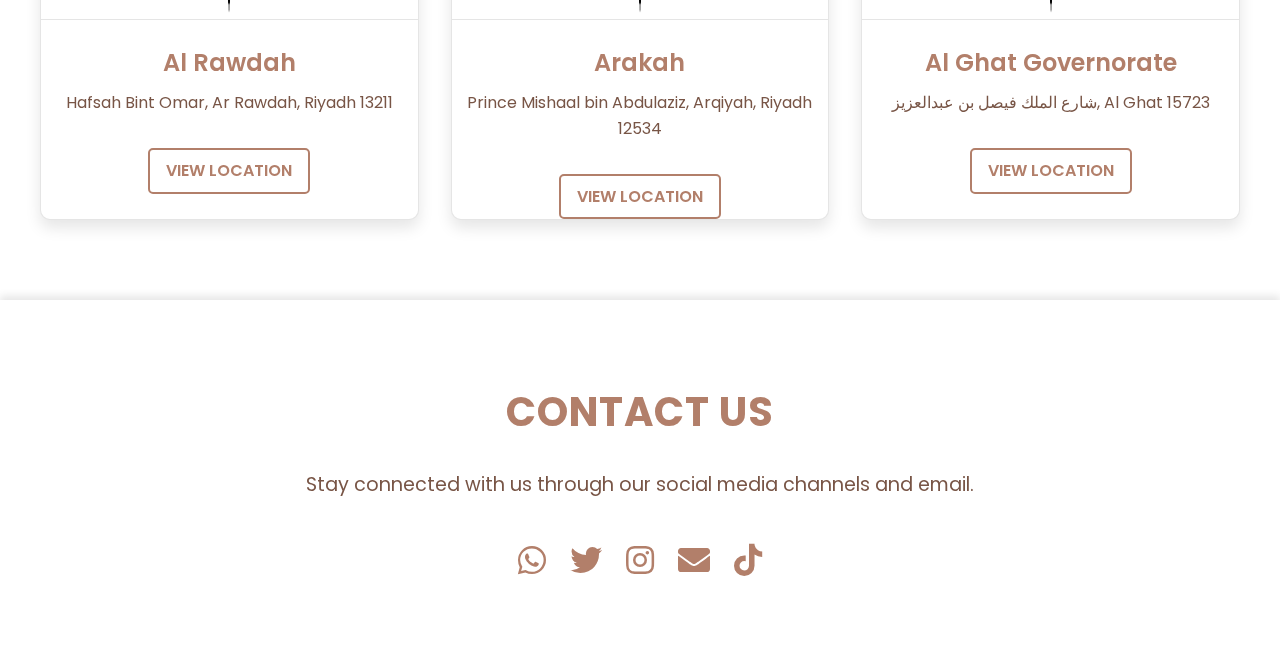
==== commit f974afea: "First Draft i think" ====
--- a/index.html
+++ b/index.html
@@ -66,6 +66,7 @@
 
 
   <section id="menu" class="menu-section">
+    <div class="menu-background"></div>
     <div class="container">
       <h2 class="section-title">Our Menu</h2>
       <p class="section-description">
@@ -74,6 +75,7 @@
       <a href="menu.html" class="menu-button">View Full Menu</a>
     </div>
   </section>
+  
 
   <div class="section-divider"></div>
 
--- a/styles.css
+++ b/styles.css
@@ -348,16 +348,32 @@
 
 /* Menu Section */
 .menu-section {
+    position: relative;
     padding: 5rem 2rem; /* Matches padding from other sections */
-    background-color: var(--background-color);
     text-align: center;
     overflow: hidden; /* For animations */
+    color: var(--primary-color); /* Text color on top of the background */
+}
+
+.menu-section::before {
+    content: '';
+    position: absolute;
+    top: 0;
+    left: 0;
+    width: 100%;
+    height: 100%;
+    background: url('bck.png') center center / cover no-repeat; /* Background image */
+    filter: blur(8px); /* Blur effect */
+    opacity: 0.6; /* Slight transparency for better readability */
+    z-index: -1; /* Ensure the background is behind the content */
 }
 
 .menu-section .container {
+    position: relative;
     max-width: 1200px;
     margin: 0 auto;
     padding: 0 var(--global-padding); /* Ensure consistent horizontal spacing */
+    z-index: 1; /* Bring the content above the background */
 }
 
 .menu-section .section-title {
@@ -453,6 +469,7 @@
     }
 }
 
+
 /* Opening Hours Section */
 .opening-hours {
     padding: 5rem 2rem; /* Matches other sections */
@@ -812,13 +829,22 @@
     }
 
     .contact-footer .footer-title {
-        font-size: 1.5rem;
+        font-size: 1.2rem; /* Smaller text for the title */
+    }
+
+    .contact-footer .footer-description {
+        font-size: 1rem; /* Smaller description text */
+    }
+
+    .social-icons {
+        gap: 2rem; /* Increase spacing between icons */
     }
 
     .social-link {
-        font-size: 1.2rem;
-    }
-}
+        font-size: 2rem; /* Larger icons for better visibility */
+    }
+}
+
 /* Section Divider */
 .section-divider {
     height: 1px; /* Thin line */
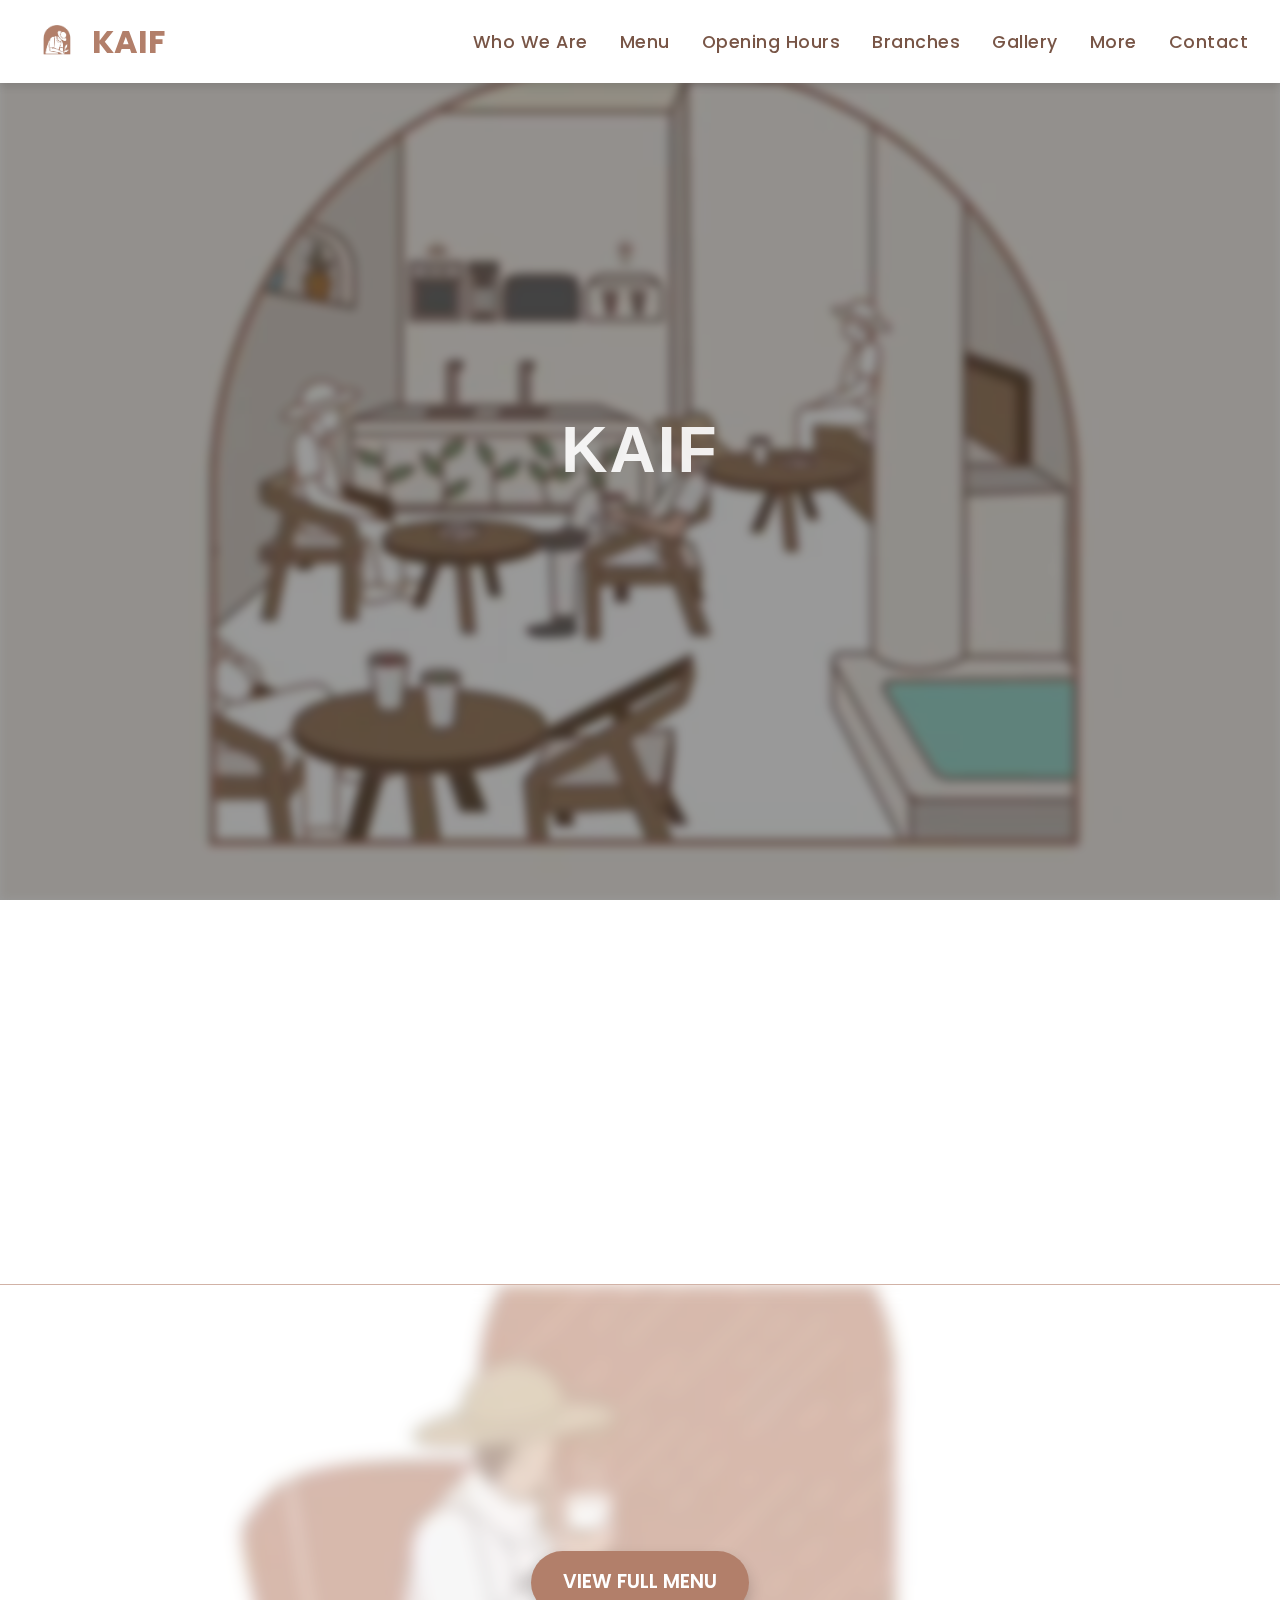
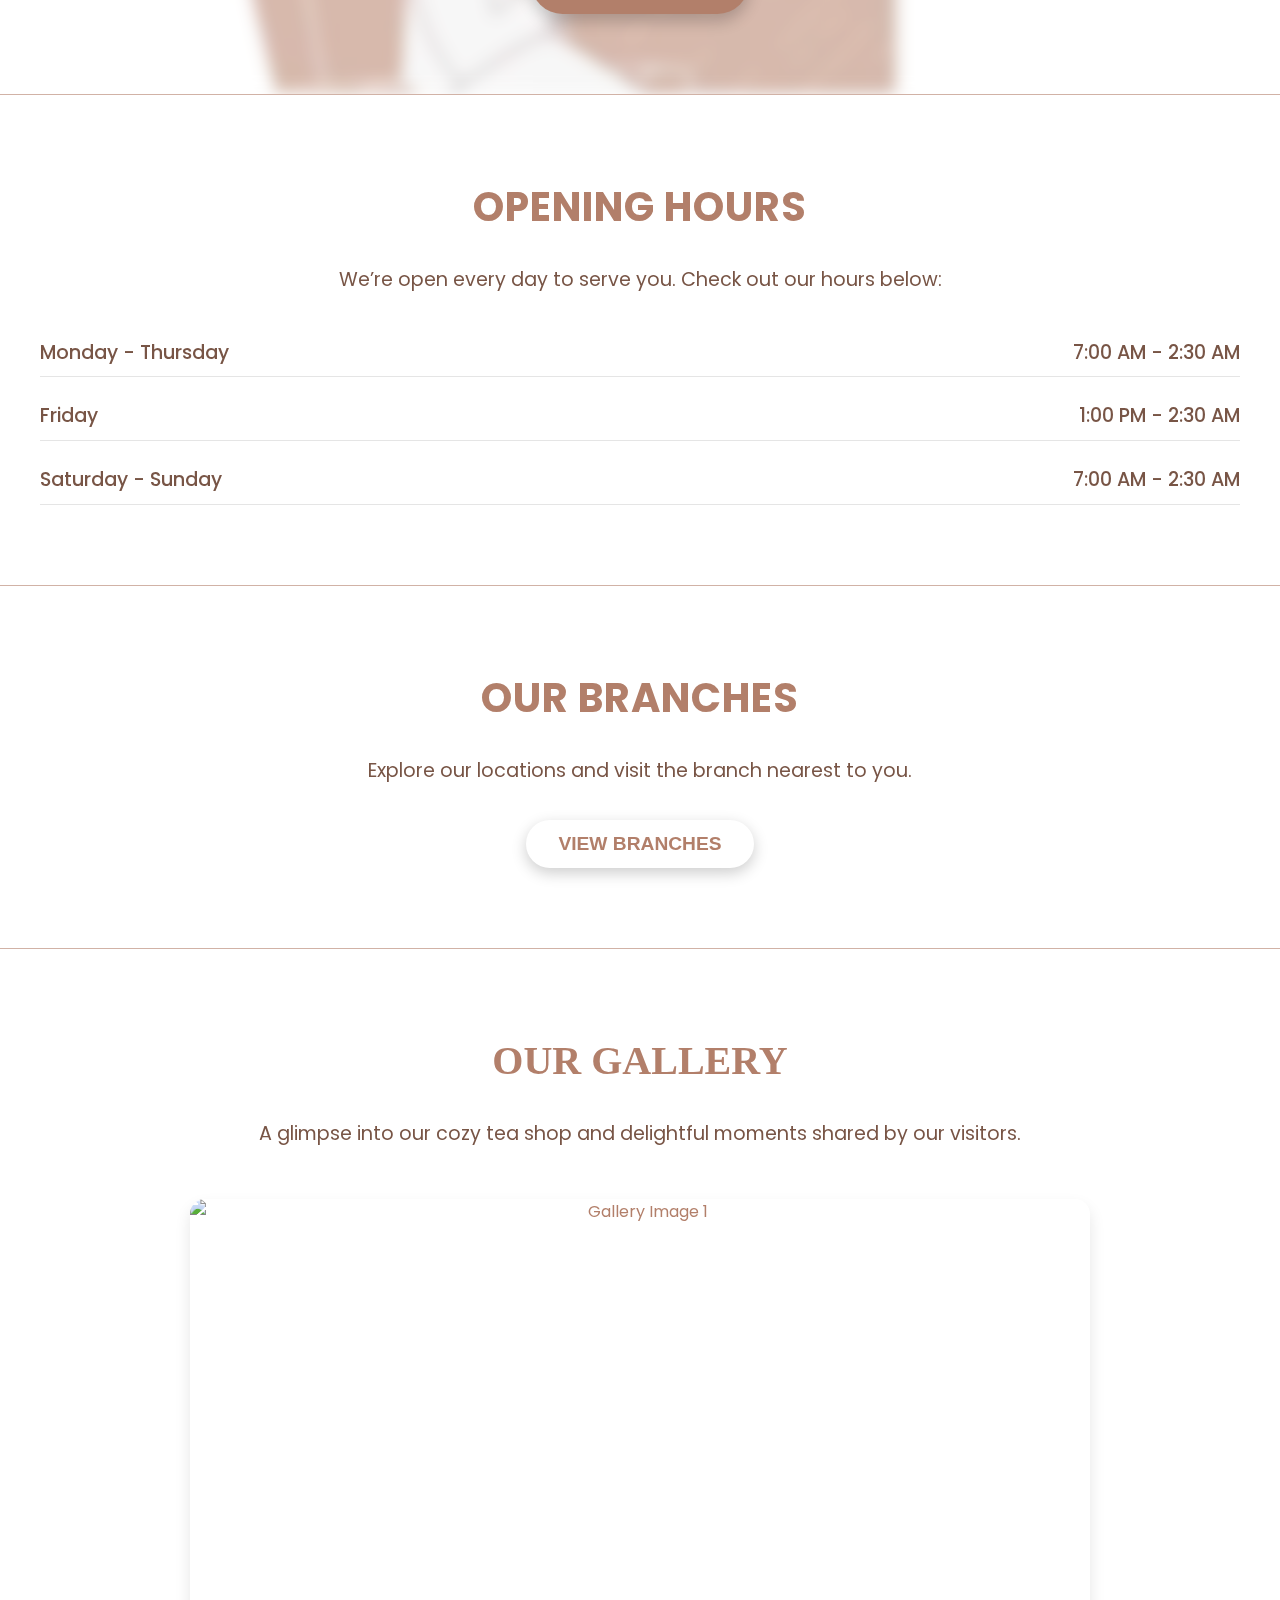
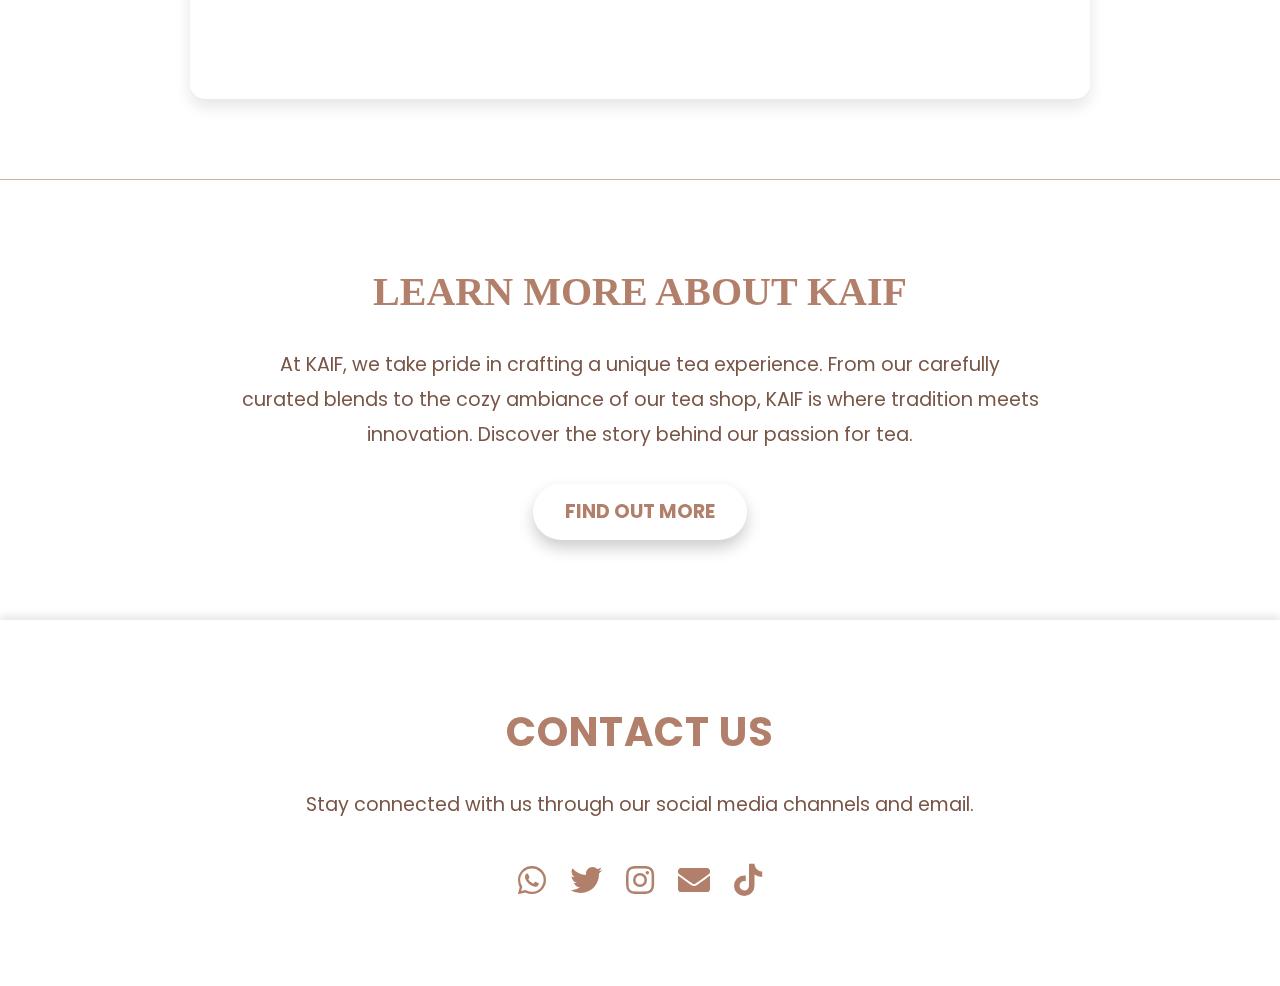
==== commit 146a807e: "First Draft" ====
--- a/index.html
+++ b/index.html
@@ -27,6 +27,8 @@
           <li><a href="#menu">Menu</a></li>
             <li><a href="#hours">Opening Hours</a></li>
           <li><a href="#branches">Branches</a></li>
+          <li><a href="#gallery">Gallery</a></li>
+          <li><a href="#more">More</a></li>
           <li><a href="#contact">Contact</a></li>
         </ul>
         <!-- Hamburger Menu -->
@@ -108,7 +110,8 @@
     <div class="container">
       <h2 class="section-title">Our Branches</h2>
       <p class="section-description">Explore our locations and visit the branch nearest to you.</p>
-      <div class="branches-grid">
+      <button id="toggle-branches-btn" class="toggle-branches-btn">View Branches</button>
+      <div id="branches-dropdown" class="branches-dropdown hidden">
         <!-- Placeholder Cards for Branches -->
         <div class="branch-card">
           <img src="loc-removebg-preview.png" alt="Branch 1" class="branch-image">
@@ -150,6 +153,46 @@
     </div>
   </section>
 
+  <div class="section-divider"></div>
+
+  <!-- Gallery Section -->
+<section class="gallery-section" id="gallery">
+  <div class="container">
+      <h2 class="section-title">Our Gallery</h2>
+      <p class="section-description">
+          A glimpse into our cozy tea shop and delightful moments shared by our visitors.
+      </p>
+      <div class="gallery-slider">
+          <div class="slides">
+              <img src="image1.jpg" alt="Gallery Image 1">
+              <img src="image2.jpg" alt="Gallery Image 2">
+              <img src="image3.jpg" alt="Gallery Image 3">
+              <img src="image4.jpg" alt="Gallery Image 4">
+              <img src="image5.jpg" alt="Gallery Image 5">
+              <img src="image6.jpg" alt="Gallery Image 6">
+              <img src="image7.jpg" alt="Gallery Image 7">
+          </div>
+      </div>
+  </div>
+</section>
+
+<div class="section-divider"></div>
+
+
+<!-- More Section -->
+<section class="more-section" id="more">
+  <div class="container">
+      <h2 class="section-title">Learn More About KAIF</h2>
+      <p class="section-description">
+          At KAIF, we take pride in crafting a unique tea experience. From our carefully curated blends to the cozy ambiance of our tea shop, KAIF is where tradition meets innovation. Discover the story behind our passion for tea.
+      </p>
+      <a href="more.pdf" class="more-button" target="_blank">Find Out More</a> <!-- Opens menu.pdf directly in a new tab -->
+  </div>
+</section>
+
+
+
+
 
 
   <footer id="contact" class="contact-footer">
@@ -177,6 +220,9 @@
       </div>
     </div>
   </footer>
+
+  
+
   
   
 
--- a/styles.css
+++ b/styles.css
@@ -469,7 +469,6 @@
     }
 }
 
-
 /* Opening Hours Section */
 .opening-hours {
     padding: 5rem 2rem; /* Matches other sections */
@@ -622,6 +621,10 @@
 }
 
 .branch-card {
+    display: flex;
+    flex-direction: column; /* Align content vertically */
+    justify-content: space-between; /* Spread items evenly */
+    align-items: center; /* Center content horizontally */
     background-color: var(--background-color);
     border: 1px solid rgba(0, 0, 0, 0.1); /* Subtle border */
     border-radius: 10px;
@@ -629,6 +632,8 @@
     overflow: hidden;
     text-align: center;
     transition: transform 0.3s ease-in-out, box-shadow 0.3s ease-in-out;
+    padding: 1rem; /* Add padding for consistent spacing */
+    height: 100%; /* Ensure equal height for all cards */
 }
 
 .branch-card:hover {
@@ -660,16 +665,17 @@
 
 .branch-link {
     display: inline-block;
-    margin-top: 1rem;
+    margin-top: auto; /* Push the button to the bottom */
     font-size: 1rem;
     font-weight: 600;
     text-transform: uppercase;
     color: var(--primary-color); /* Matches theme */
     text-decoration: none;
-    padding: 0.5rem 1rem;
+    padding: 0.5rem 1.5rem; /* Adjust padding for consistent size */
     border: 2px solid var(--primary-color);
     border-radius: 5px;
     transition: all 0.3s ease-in-out;
+    width: fit-content; /* Ensure consistent button width */
 }
 
 .branch-link:hover {
@@ -735,6 +741,219 @@
         padding: 0.4rem 0.8rem;
     }
 }
+/* Toggle Button */
+.toggle-branches-btn {
+    display: inline-block;
+    background: linear-gradient(90deg, var(--primary-color), var(--secondary-color));
+    color: var(--primary-color);
+    font-size: 1.2rem;
+    font-weight: bold;
+    text-transform: uppercase;
+    padding: 0.8rem 2rem;
+    border: none;
+    border-radius: 30px;
+    cursor: pointer;
+    transition: transform 0.3s ease, box-shadow 0.3s ease;
+    box-shadow: 0 5px 15px rgba(0, 0, 0, 0.2);
+}
+
+.toggle-branches-btn:hover {
+    transform: translateY(-3px);
+    box-shadow: 0 10px 20px rgba(0, 0, 0, 0.3);
+}
+
+.toggle-branches-btn:active {
+    transform: translateY(1px);
+    box-shadow: 0 5px 10px rgba(0, 0, 0, 0.2);
+}
+
+.branches-dropdown {
+    margin-top: 1rem;
+    display: none; /* Hidden by default */
+    opacity: 0;
+    max-height: 0;
+    overflow: hidden; /* Ensures no content overflows */
+    transition: all 0.5s ease;
+}
+
+.branches-dropdown.show {
+    display: grid; /* Ensures proper grid layout */
+    grid-template-columns: repeat(3, 1fr); /* Adjust based on your design */
+    gap: 2rem;
+    opacity: 1;
+    max-height: 1000px; /* Large enough value to show all content */
+    transition: all 0.5s ease;
+}
+
+/* Responsive Design */
+@media (max-width: 768px) {
+    .branches-dropdown.show {
+        grid-template-columns: 1fr; /* Single column for mobile */
+        max-height: none; /* Allow full height on smaller screens */
+    }
+}
+
+
+/* Gallery Section */
+.gallery-section {
+    padding: 5rem 2rem;
+    background-color: var(--background-color);
+    text-align: center;
+}
+
+.gallery-section .container {
+    max-width: 900px;
+    margin: 0 auto;
+}
+
+.gallery-section .section-title {
+    font-family: 'Playfair Display', serif;
+    font-size: 2.5rem;
+    font-weight: 700;
+    text-transform: uppercase;
+    color: var(--primary-color);
+    margin-bottom: 1.5rem;
+}
+
+.gallery-section .section-description {
+    font-family: 'Poppins', sans-serif;
+    font-size: 1.2rem;
+    line-height: 1.8;
+    color: var(--secondary-font-color);
+    margin-bottom: 3rem;
+}
+
+/* Gallery Slider */
+.gallery-slider {
+    position: relative;
+    overflow: hidden;
+    border-radius: 15px;
+    box-shadow: 0 8px 16px rgba(0, 0, 0, 0.1);
+    width: 100%;
+    height: 500px; /* Consistent height for large screens */
+}
+
+.gallery-slider .slides {
+    display: flex;
+    transition: transform 0.5s ease-in-out;
+}
+
+.gallery-slider img {
+    flex-shrink: 0;
+    width: 100%;
+    height: 100%;
+    object-fit: cover; /* Maintain image aspect ratio */
+
+}
+/* Move only images 4, 5, and 6 up */
+.gallery-slider .slides img:nth-child(4),
+.gallery-slider .slides img:nth-child(5),
+.gallery-slider .slides img:nth-child(6) {
+    transform: translateY(-130px); /* Move these images up */
+}
+
+/* Responsive Design */
+@media (max-width: 768px) {
+    .gallery-section .section-title {
+        font-size: 2rem;
+    }
+
+    .gallery-section .section-description {
+        font-size: 1rem;
+    }
+
+    .gallery-slider {
+        height: auto; /* Allow height to adjust based on images */
+    }
+
+    .gallery-slider img {
+        object-fit: cover; /* Ensure images fill the container */
+        width: 100%;
+        height: auto; /* Maintain aspect ratio */
+        display: block; /* Remove inline space */
+    }
+
+    /* Reset custom translation for images 4, 5, and 6 */
+    .gallery-slider .slides img:nth-child(4),
+    .gallery-slider .slides img:nth-child(5),
+    .gallery-slider .slides img:nth-child(6) {
+        transform: none; /* Remove upward movement */
+    }
+}
+
+
+/* More Section */
+.more-section {
+    padding: 5rem 2rem;
+    background-color: var(--background-color);
+    text-align: center;
+}
+
+.more-section .container {
+    max-width: 800px;
+    margin: 0 auto;
+}
+
+.more-section .section-title {
+    font-family: 'Playfair Display', serif;
+    font-size: 2.5rem;
+    font-weight: 700;
+    text-transform: uppercase;
+    color: var(--primary-color);
+    margin-bottom: 1.5rem;
+}
+
+.more-section .section-description {
+    font-family: 'Poppins', sans-serif;
+    font-size: 1.2rem;
+    line-height: 1.8;
+    color: var(--secondary-font-color);
+    margin-bottom: 2rem;
+}
+
+/* Button */
+.more-button {
+    display: inline-block;
+    background: linear-gradient(90deg, var(--primary-color), var(--secondary-color));
+    color: var(--primary-color);
+    font-size: 1.2rem;
+    font-weight: bold;
+    text-transform: uppercase;
+    padding: 0.8rem 2rem;
+    border: none;
+    border-radius: 30px;
+    text-decoration: none;
+    box-shadow: 0 8px 16px rgba(0, 0, 0, 0.2);
+    transition: transform 0.3s ease, box-shadow 0.3s ease;
+}
+
+.more-button:hover {
+    transform: translateY(-3px);
+    box-shadow: 0 12px 24px rgba(0, 0, 0, 0.3);
+}
+
+.more-button:active {
+    transform: translateY(1px);
+    box-shadow: 0 4px 8px rgba(0, 0, 0, 0.2);
+}
+
+/* Responsive Design */
+@media (max-width: 768px) {
+    .more-section .section-title {
+        font-size: 2rem;
+    }
+
+    .more-section .section-description {
+        font-size: 1rem;
+    }
+
+    .more-button {
+        font-size: 1rem;
+        padding: 0.6rem 1.5rem;
+    }
+}
+
+
 
  /* Contact Us Footer */
 .contact-footer {
@@ -850,6 +1069,5 @@
     height: 1px; /* Thin line */
     width: 100%; /* Full width */
     background-color: var(--primary-color); /* Brown color */
-    margin: 2rem 0; /* Spacing above and below the divider */
     opacity: 0.6; /* Slight transparency for subtlety */
 }
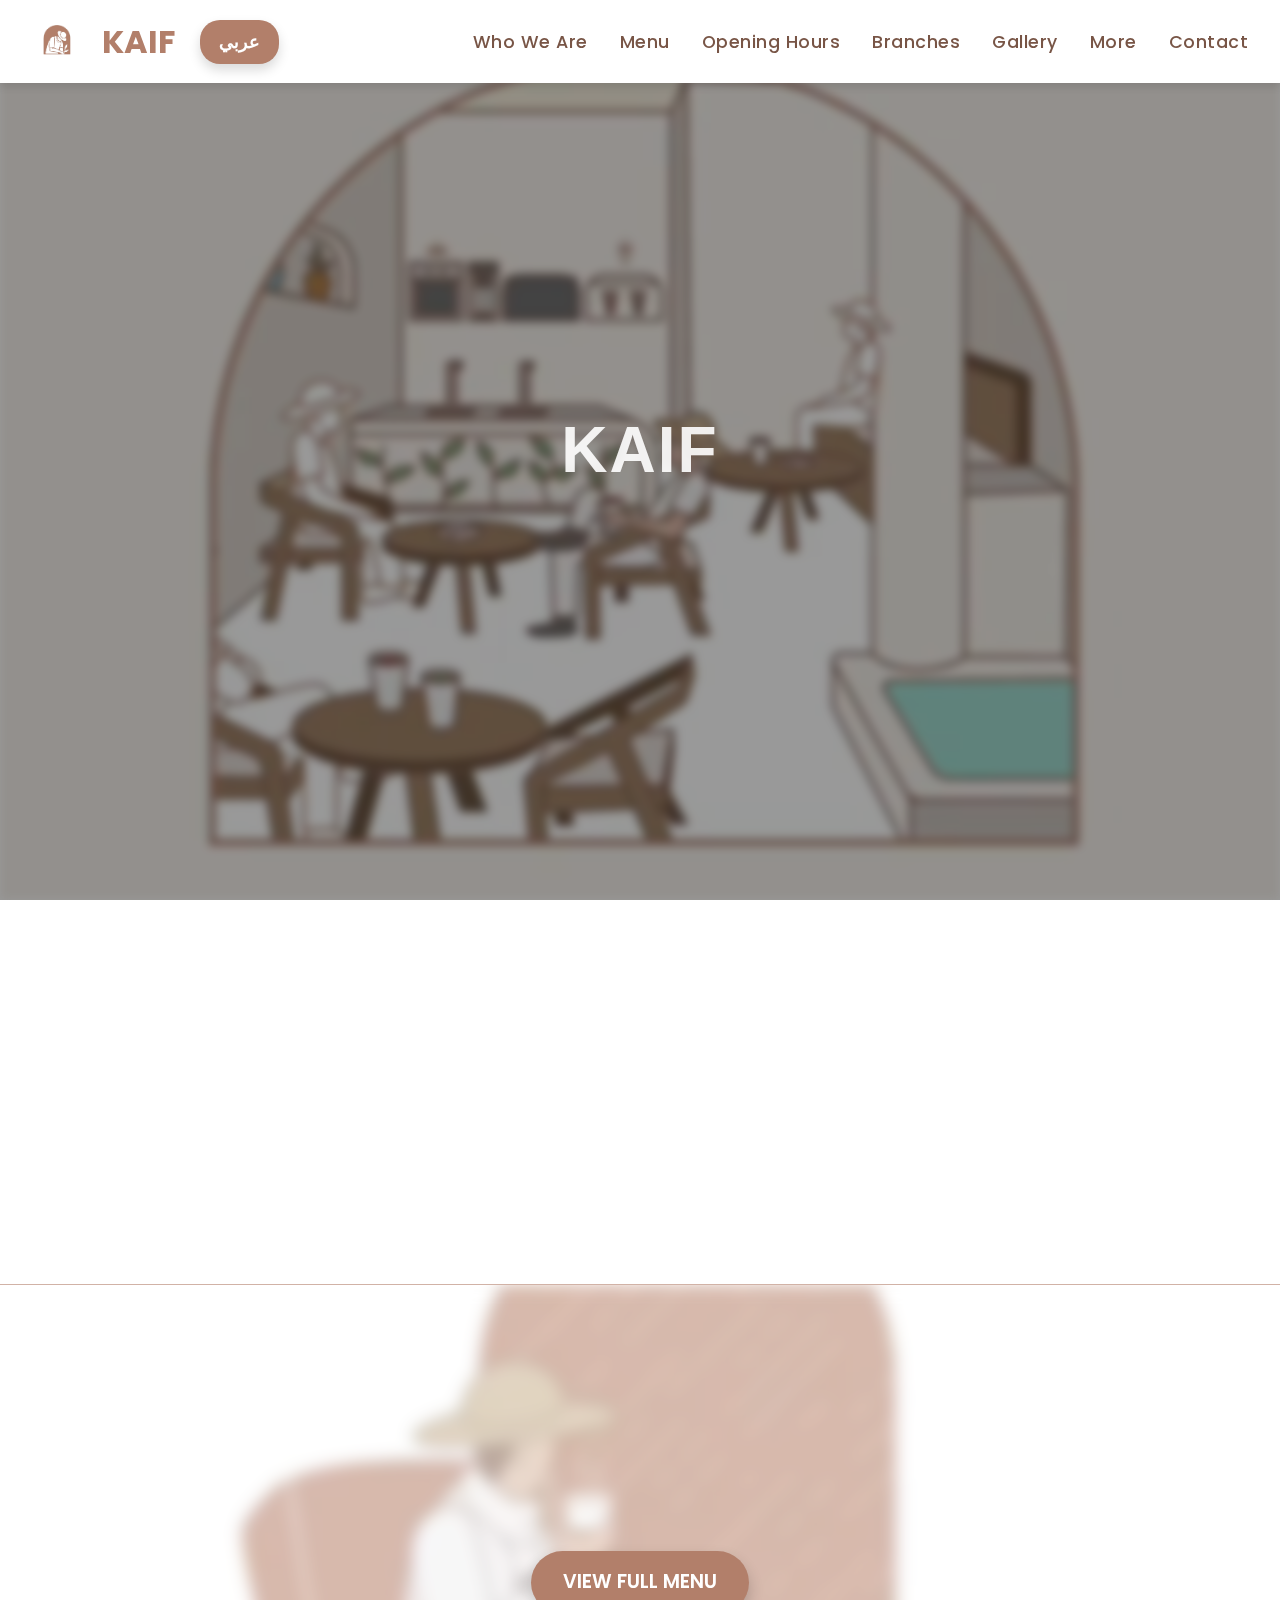
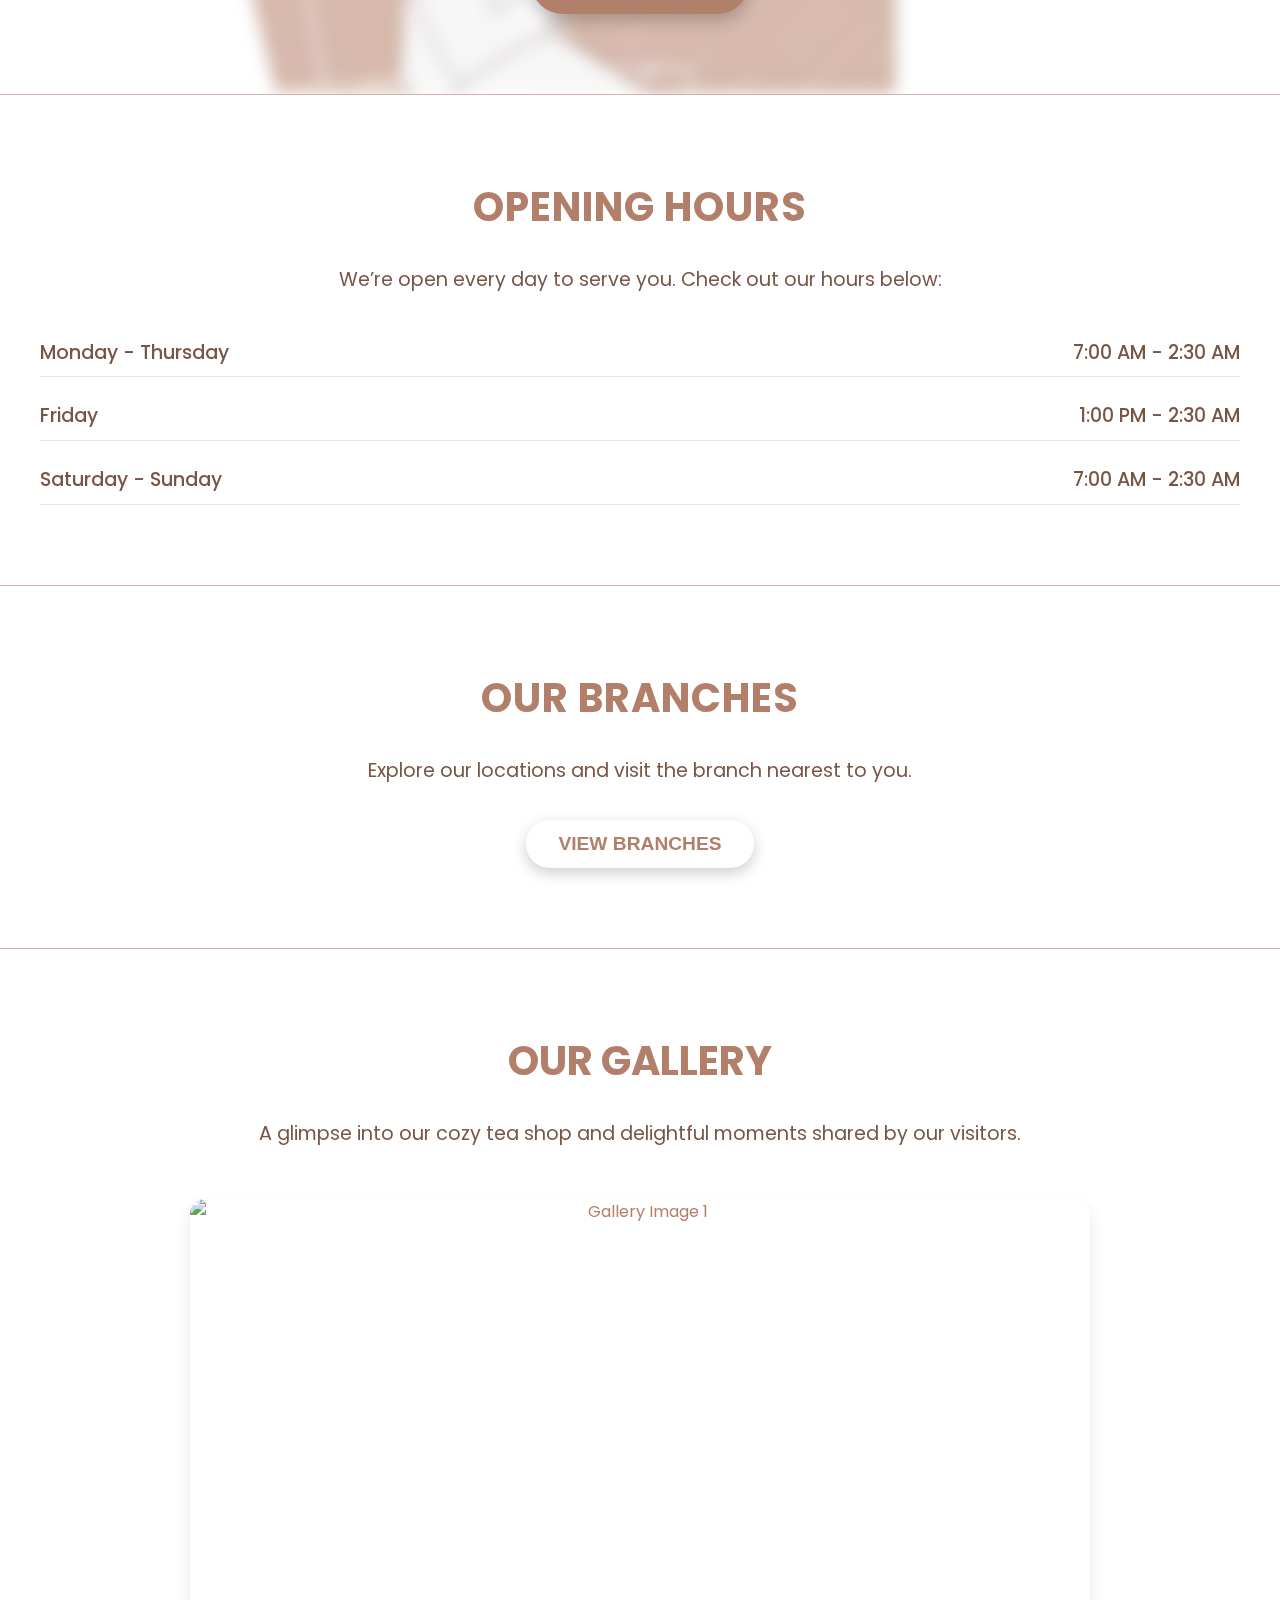
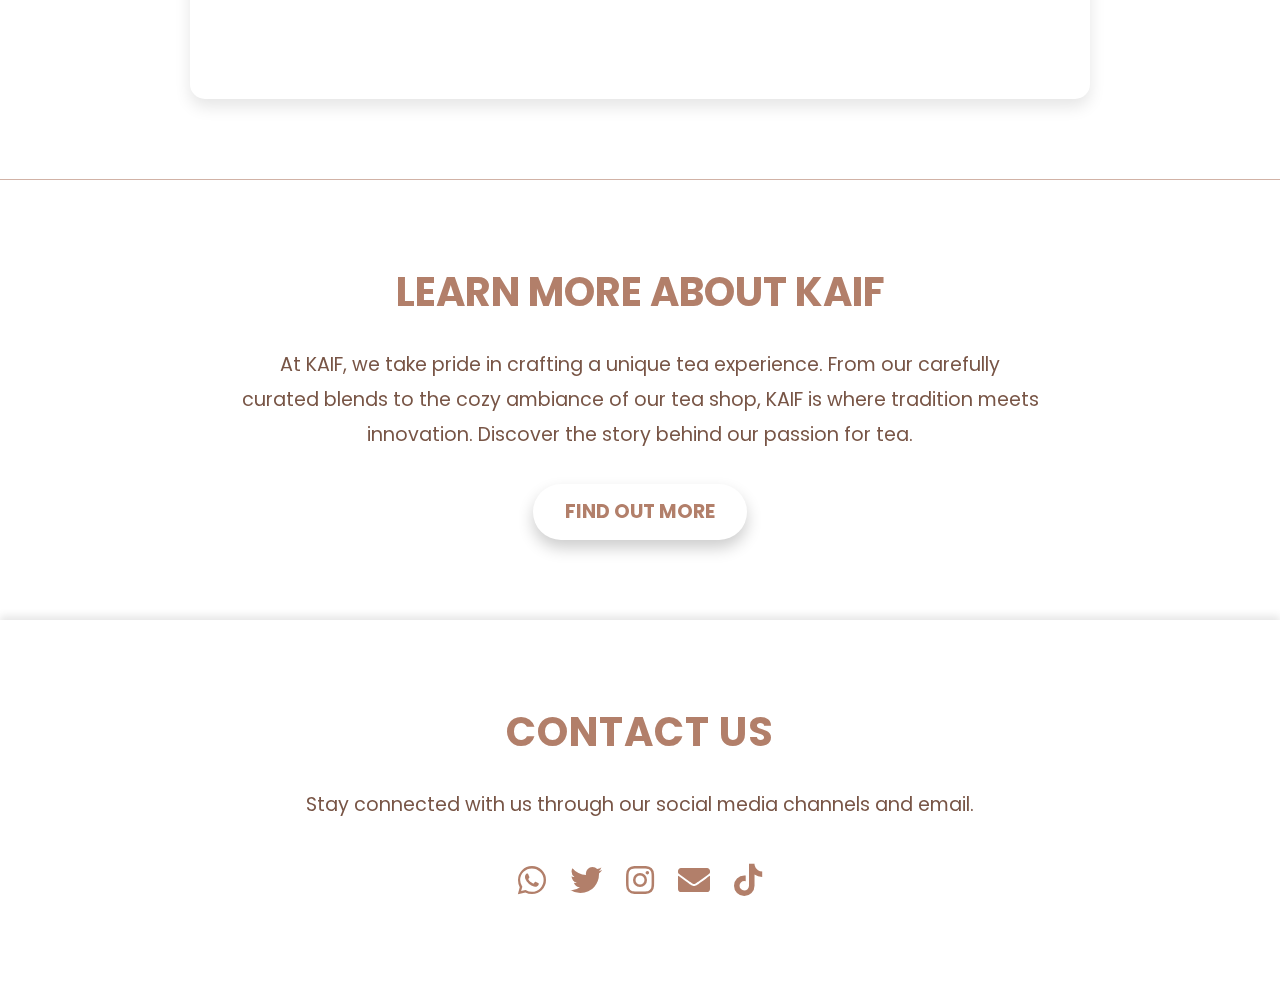
==== commit 900cc4a8: "added arabic" ====
--- a/index.html
+++ b/index.html
@@ -14,32 +14,34 @@
 <body>
   <header class="main-header">
     <div class="container">
-      <!-- Logo and Title -->
-      <div class="logo-section">
-        <img src="logo.png" alt="KAIF Logo" class="logo">
-        <span class="cafe-name">KAIF</span>
-      </div>
-
-      <!-- Navigation Menu -->
-      <nav>
-        <ul class="nav-links">
-          <li><a href="#about">Who We Are</a></li>
-          <li><a href="#menu">Menu</a></li>
-            <li><a href="#hours">Opening Hours</a></li>
-          <li><a href="#branches">Branches</a></li>
-          <li><a href="#gallery">Gallery</a></li>
-          <li><a href="#more">More</a></li>
-          <li><a href="#contact">Contact</a></li>
-        </ul>
-        <!-- Hamburger Menu -->
-        <div class="hamburger">
-          <span class="line"></span>
-          <span class="line"></span>
-          <span class="line"></span>
-        </div>
-      </nav>
-    </div>
-  </header>
+        <!-- Logo and Title -->
+        <div class="logo-section">
+            <img src="logo.png" alt="KAIF Logo" class="logo">
+            <span class="cafe-name">KAIF</span>
+            <a href="index1.html" class="button lang-button">عربي</a> <!-- Arabic Button -->
+        </div>
+
+        <!-- Navigation Menu -->
+        <nav>
+            <ul class="nav-links">
+                <li><a href="#about">Who We Are</a></li>
+                <li><a href="#menu">Menu</a></li>
+                <li><a href="#hours">Opening Hours</a></li>
+                <li><a href="#branches">Branches</a></li>
+                <li><a href="#gallery">Gallery</a></li>
+                <li><a href="#more">More</a></li>
+                <li><a href="#contact">Contact</a></li>
+            </ul>
+            <!-- Hamburger Menu -->
+            <div class="hamburger">
+                <span class="line"></span>
+                <span class="line"></span>
+                <span class="line"></span>
+            </div>
+        </nav>
+    </div>
+</header>
+
 
   <section class="hero">
     <video class="hero-video" autoplay muted loop playsinline>
@@ -188,6 +190,7 @@
       </p>
       <a href="more.pdf" class="more-button" target="_blank">Find Out More</a> <!-- Opens menu.pdf directly in a new tab -->
   </div>
+  
 </section>
 
 
--- a/styles.css
+++ b/styles.css
@@ -807,7 +807,6 @@
 }
 
 .gallery-section .section-title {
-    font-family: 'Playfair Display', serif;
     font-size: 2.5rem;
     font-weight: 700;
     text-transform: uppercase;
@@ -855,7 +854,7 @@
 /* Responsive Design */
 @media (max-width: 768px) {
     .gallery-section .section-title {
-        font-size: 2rem;
+        font-size: 1.5rem;
     }
 
     .gallery-section .section-description {
@@ -895,7 +894,6 @@
 }
 
 .more-section .section-title {
-    font-family: 'Playfair Display', serif;
     font-size: 2.5rem;
     font-weight: 700;
     text-transform: uppercase;
@@ -940,7 +938,7 @@
 /* Responsive Design */
 @media (max-width: 768px) {
     .more-section .section-title {
-        font-size: 2rem;
+        font-size: 1.5rem;
     }
 
     .more-section .section-description {
@@ -1071,3 +1069,49 @@
     background-color: var(--primary-color); /* Brown color */
     opacity: 0.6; /* Slight transparency for subtlety */
 }
+
+/* Button Styles */
+.lang-button {
+    font-family: 'Poppins', sans-serif;
+    font-size: 1.1rem;
+    font-weight: bold;
+    color: var(--background-color); /* White text */
+    background-color: var(--primary-color); /* Primary color */
+    padding: 0.5rem 1.2rem;
+    margin-left: 15px; /* Space between logo and button */
+    border-radius: 20px;
+    text-decoration: none;
+    text-align: center;
+    cursor: pointer;
+    transition: all 0.3s ease-in-out;
+    border: none;
+    box-shadow: 0 6px 12px rgba(0, 0, 0, 0.15);
+}
+
+/* Button Hover */
+.lang-button:hover {
+    background-color: var(--hover-color); /* Hover color */
+    box-shadow: 0 10px 20px rgba(0, 0, 0, 0.3);
+    transform: translateY(-2px);
+}
+
+/* Logo Section Alignment */
+.logo-section {
+    display: flex;
+    align-items: center;
+    gap: 10px; /* Spacing between items */
+}
+
+/* Responsive Adjustments */
+@media (max-width: 768px) {
+    .lang-button {
+        font-size: 1rem;
+        padding: 0.4rem 1rem;
+    }
+
+    .logo-section {
+        flex-wrap: wrap;
+        justify-content: center;
+    }
+}
+
